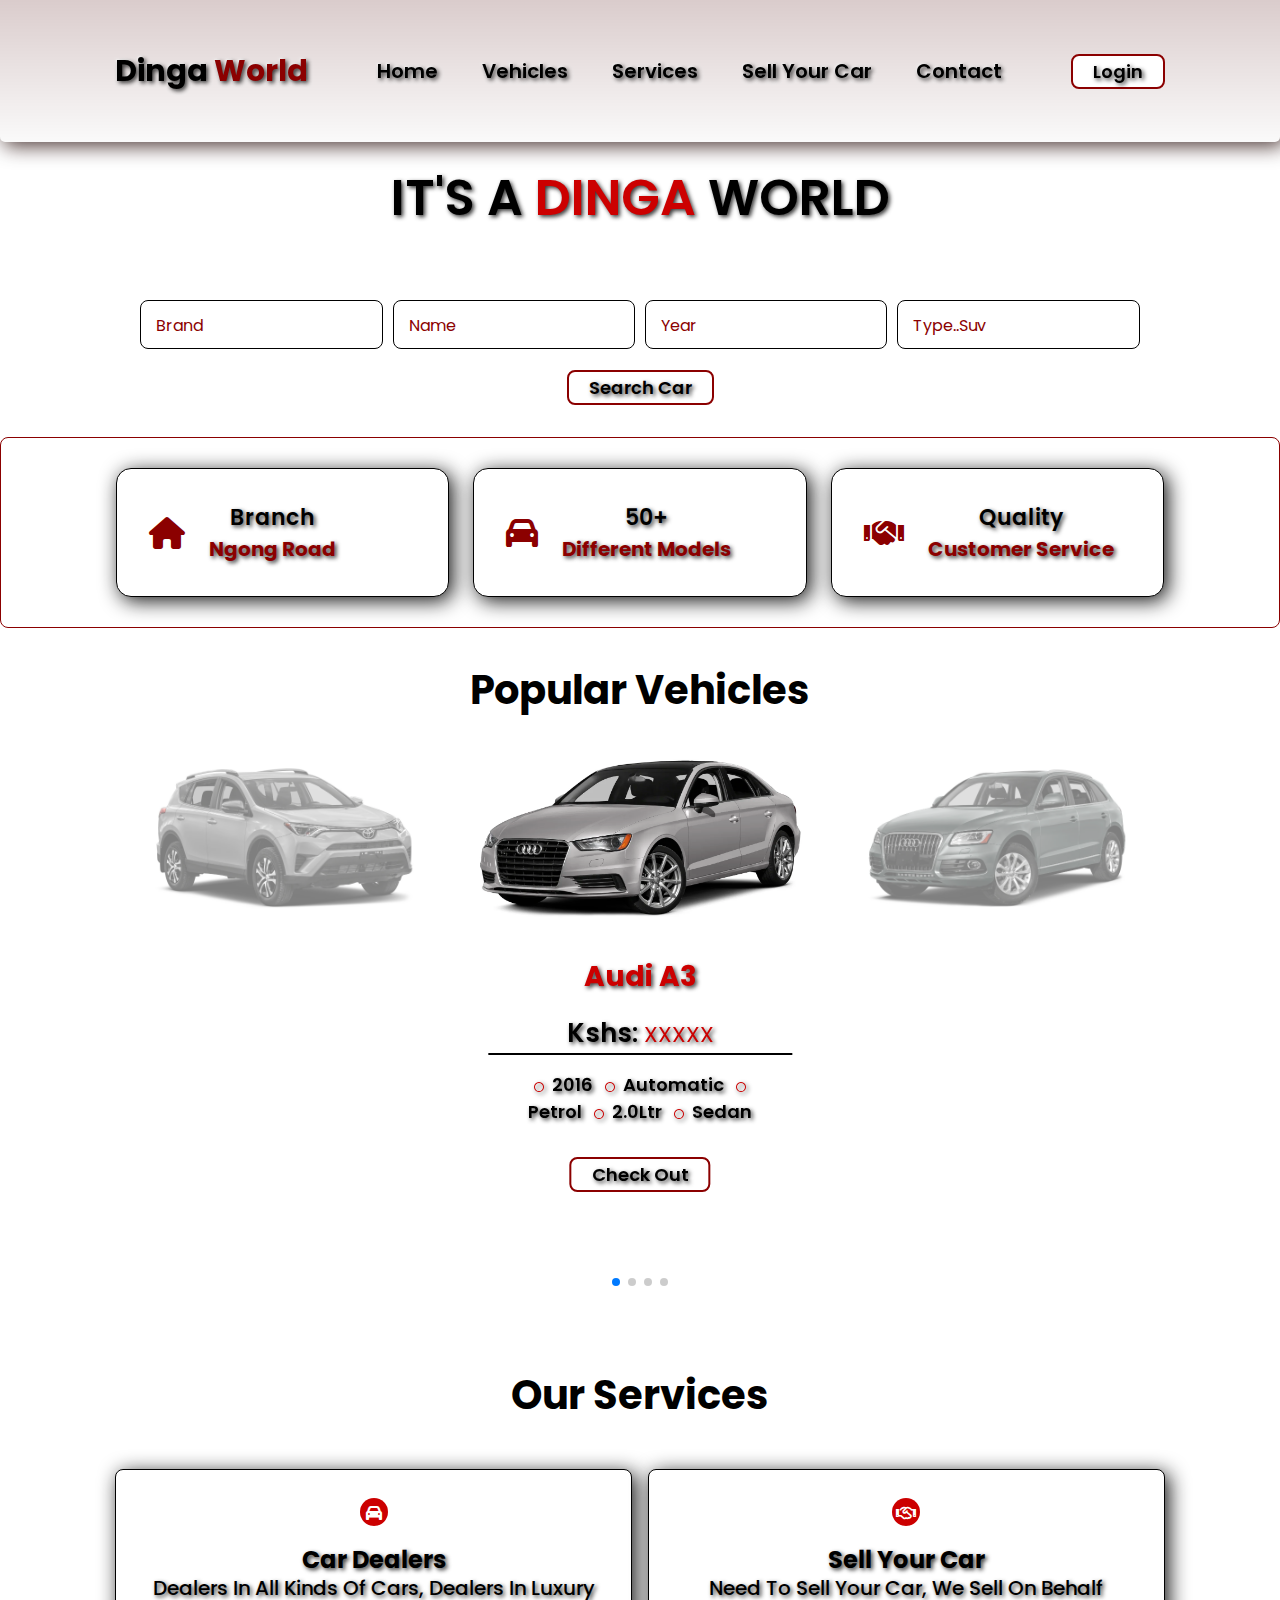
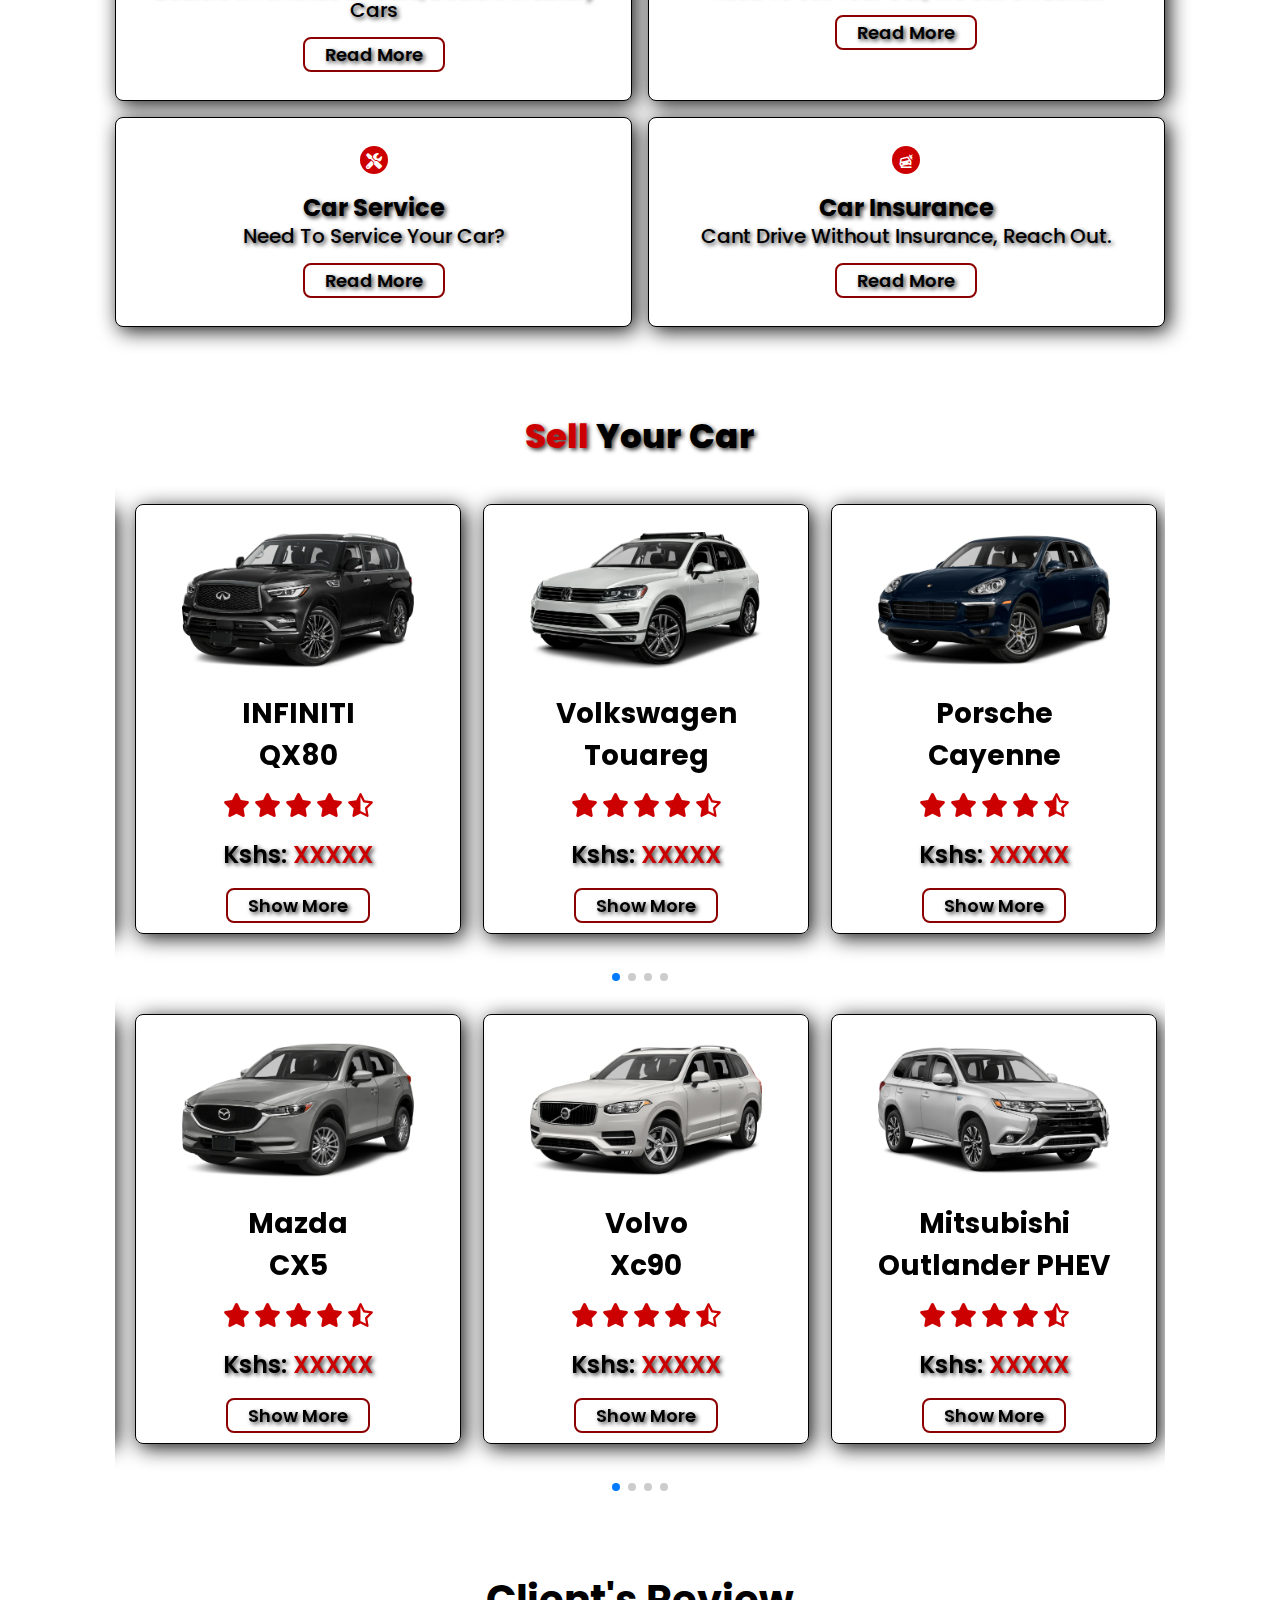
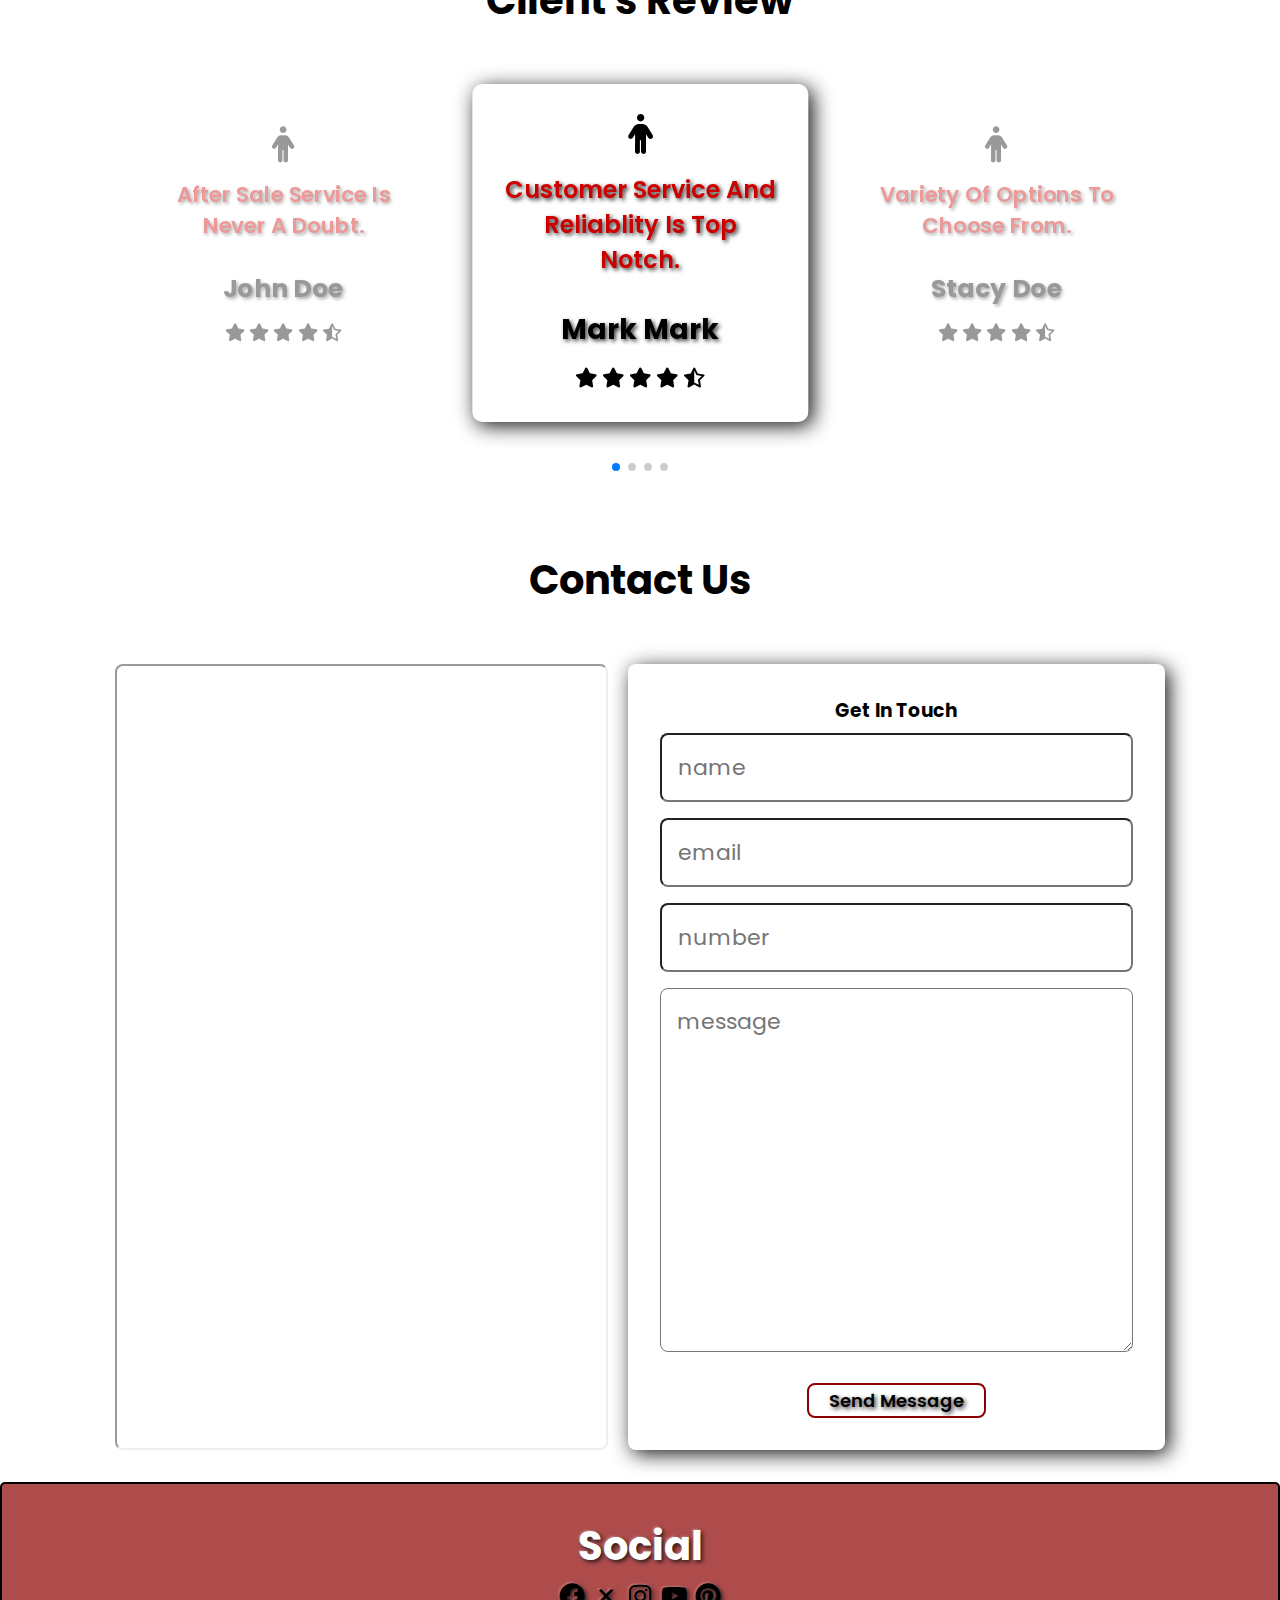
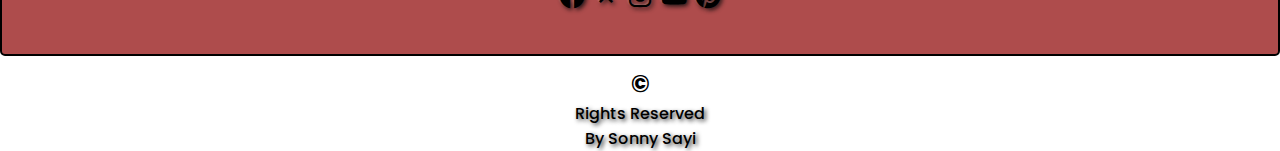
==== index.html @ 106b7c39 "changed styling abit and footer" ====
<!DOCTYPE html>
<html lang="en">
<head>
    <meta charset="UTF-8">
    <meta name="viewport" content="width=device-width, initial-scale=1.0">
    <title>Dinga World</title>
    <link rel="stylesheet" href="style.css">
    <link rel="stylesheet" href="https://cdn.jsdelivr.net/npm/swiper@11/swiper-bundle.min.css"/>
    <link rel="stylesheet" href="https://unpkg.com/boxicons@2.1.4/css/boxicons.min.css">
    <link rel="stylesheet" href="https://cdnjs.cloudflare.com/ajax/libs/font-awesome/6.0.0-beta3/css/all.min.css">

</head>
<body>
    <section class="header">
        <div id="menu-btn" class="fas fa-bars fa-3x"></div>
        <a href="#" class="logo">Dinga <span>World</span></a>
        <nav class="navbar">
            <a href="#Home">Home</a>
            <a href="#Vehicles">Vehicles</a>
            <a href="#Services">Services</a>
            <a href="#Featured">Sell your car</a>
            <a href="#Contact">Contact</a>
            
        </nav>
        <div id="login-btn">
            <button class="btn">login</button>
            <i class='far fa-user' style='color:#161515' ></i>
        </div>
    </section>
    <section class="login-form-container">
        <span class="fas fa-times fa-2x" id="close-login-form"></span>
        <form action="">
            <h3>user login</h3>
            <input type="email" placeholder="email" class="box">
            <input type="password" placeholder="password" class="box">
            <p>Forgot your password <a href="#">click here</a></p>
            <input type="submit" value="login now" class="btn">
            <p>or login with</p>
            <div class="buttons">
                <a href="#" class="btn">google</a>
                <a href="#" class="btn">facebook</a>
            </div>
            <p>don't have an account? <a href="#">create one</a></p>
        </form>
    </section>
    <!-- home -->
    <section class="home" id="Home">
        <h1 class="home-parallax" data-speed="-2">
            it's a <span>dinga</span> world
        </h1>
        <img class="home-parallax" data-speed="-2" src="Assets/banner dinga world 3.png" alt="">
        <form action="car-search">
            <input type="brand" placeholder="brand" class="input-box">
            <input type="name" placeholder="name" class="input-box">
            <input type="year" placeholder="year" class="input-box">
            <input type="type" placeholder="type..suv" class="input-box">
            <input type="submit" value="search car" class="btn">
        </form>
    </section>
    <section class="icons-container">
        <div class="icons">
            <i class="fa-solid fa-house fa-2x"></i>
            <div class="content">
                <h3>Branch</h3>
                <p>Ngong Road</p>
            </div>
        </div>
        <div class="icons">
            <i class="fa-solid fa-car fa-2x"></i>
            <div class="content">
                <h3>50+</h3>
                <p>Different Models</p>
            </div>
        </div>
        <div class="icons">
            <i class="fa-solid fa-handshake fa-2x"></i>
            <div class="content">
                <h3>Quality</h3>
                <p>Customer Service</p>
            </div>
        </div>
    </section>
    <section class="vehicles" id="Vehicles">
        <h1 class="heading">Popular <span>Vehicles</span></h1>
        <div class="swiper vehicles-slider">
            <div class="swiper-wrapper">
                <div class="swiper-slide box">
                    <img src="Assets/audi a3 2016 front.webp" alt="">
                    <div class="content">
                        <h3>Audi A3</h3>
                        <div class="price">
                            Kshs: <span>XXXXX</span>
                            <p>
                            <span class="fas fa-circle"></span>2016
                            <span class="fas fa-circle"></span>Automatic
                            <span class="fas fa-circle"></span>Petrol
                            <span class="fas fa-circle"></span>2.0Ltr
                            <span class="fas fa-circle"></span>Sedan
                            </p>
                            <a href="#" class="btn">Check out</a>
                        </div>
                    </div>
                </div>
                <div class="swiper-slide box">
                    <img src="Assets/audi q5 front 2016.webp" alt="">
                    <div class="content">
                        <h3>Audi Q5</h3>
                        <div class="price">
                            Kshs: <span>XXXXX</span>
                            <p>
                            <span class="fas fa-circle"></span>2016
                            <span class="fas fa-circle"></span>Automatic
                            <span class="fas fa-circle"></span>Petrol
                            <span class="fas fa-circle"></span>Turbo
                            <span class="fas fa-circle"></span>2.0Ltr
                            <span class="fas fa-circle"></span>Crossover
                            </p>
                            <a href="#" class="btn">Check out</a>
                        </div>
                    </div>
                </div>
                <div class="swiper-slide box">
                    <img src="Assets/SG0.png" alt="">
                    <div class="content">
                        <h3>Subaru Forester</h3>
                        <div class="price">
                            Kshs: <span>XXXXX</span>
                            <p>
                            <span class="fas fa-circle"></span>2016
                            <span class="fas fa-circle"></span>Automatic
                            <span class="fas fa-circle"></span>Petrol
                            <span class="fas fa-circle"></span>Turbo
                            <span class="fas fa-circle"></span>2.0Ltr
                            <span class="fas fa-circle"></span>Crossover
                            </p>
                            <a href="#" class="btn">Check out</a>
                        </div>
                    </div>
                </div>
                <div class="swiper-slide box">
                    <img src="Assets/toyota rav  2017.webp" alt="">
                    <div class="content">
                        <h3>Toyota Rav 4</h3>
                        <div class="price">
                            Kshs: <span>XXXXX</span>
                            <p>
                            <span class="fas fa-circle"></span>2017
                            <span class="fas fa-circle"></span>Automatic
                            <span class="fas fa-circle"></span>Petrol
                            <span class="fas fa-circle"></span>2.0Ltr
                            <span class="fas fa-circle"></span>Crossover
                            </p>
                            <a href="#" class="btn">Check out</a>
                        </div>
                    </div>
                </div>
            </div>
            <div class="swiper-pagination"></div>
        </div>
    </section>
    <!-- services -->
   <section class="services" id="Services">
    <h1 class="heading">Our <span>Services</span></h1>

    <div class="box-container">

    <div class="box">
    <i class="fas fa-car"></i>
    <h3>car dealers</h3>
    <p>Dealers in all kinds of cars, dealers in luxury cars</p>
    <a href="#" class="btn">Read more</a>
    </div>
    <div class="box">
            <i class="fa-regular fa-handshake"></i>
            <h3>Sell your car</h3>
            <p>Need to sell your car, we sell on behalf</p>
            <a href="#" class="btn">Read more</a>
        </div>
    <div class="box">
            <i class="fas fa-tools"></i>
            <h3>Car service</h3>
            <p>Need to service your car?</p>
            <a href="#" class="btn">Read more</a>
        </div>
    <div class="box">
                <i class='bx bxs-car-crash'></i>
                <h3>car insurance</h3>
                <p>Cant drive without insurance, reach out.</p>
                <a href="#" class="btn">Read more</a>
        </div>
    </div>
   </section> 

   <!-- sell your car -->
    <section class="featured" id="Featured">
        <h1 class="heading"> <span>Sell</span> your car</h1>
        <div class="swiper featured-slider">
            <div class="swiper-wrapper">
                <div class="swiper-slide box">
                    <img src="Assets/2017 Volkswagen Touareg.webp" alt="">
                    <h3>Volkswagen <br> Touareg</h3>
                    <div class="stars">
                        <i class="fa-solid fa-star"></i>
                        <i class="fa-solid fa-star"></i>
                        <i class="fa-solid fa-star"></i>
                        <i class="fa-solid fa-star"></i>
                        <i class="fa-regular fa-star-half-stroke"></i>
                    </div>
                    <div class="price"><span>Kshs:</span> XXXXX</div>
                    <a href="#" class="btn">Show More</a>
                </div>
                <div class="swiper-slide box">
                    <img src="Assets/2017 Porsche Cayenne.webp" alt="">
                    <h3>Porsche <br> Cayenne</h3>
                    <div class="stars">
                        <i class="fa-solid fa-star"></i>
                        <i class="fa-solid fa-star"></i>
                        <i class="fa-solid fa-star"></i>
                        <i class="fa-solid fa-star"></i>
                        <i class="fa-regular fa-star-half-stroke"></i>
                    </div>
                    <div class="price"><span>Kshs:</span> XXXXX</div>
                    <a href="#" class="btn">Show More</a>
                </div>
                <div class="swiper-slide box">
                    <img src="Assets/2017 Volvo S60.webp" alt="">
                    <h3>Volvo <br>S60</h3>
                    <div class="stars">
                        <i class="fa-solid fa-star"></i>
                        <i class="fa-solid fa-star"></i>
                        <i class="fa-solid fa-star"></i>
                        <i class="fa-solid fa-star"></i>
                        <i class="fa-regular fa-star-half-stroke"></i>
                    </div>
                    <div class="price"><span>Kshs:</span> XXXXX</div>
                    <a href="#" class="btn">Show More</a>
                </div>
                <div class="swiper-slide box">
                    <img src="Assets/2024 INFINITI QX80.webp" alt="">
                    <h3>INFINITI <br> QX80</h3>
                    <div class="stars">
                        <i class="fa-solid fa-star"></i>
                        <i class="fa-solid fa-star"></i>
                        <i class="fa-solid fa-star"></i>
                        <i class="fa-solid fa-star"></i>
                        <i class="fa-regular fa-star-half-stroke"></i>
                    </div>
                    <div class="price"><span>Kshs:</span> XXXXX</div>
                    <a href="#" class="btn">Show More</a>
                </div>
            </div>
            <div class="swiper-pagination"></div>
        </div>
        <div class="swiper featured-slider">
            <div class="swiper-wrapper">
                <div class="swiper-slide box">
                    <img src="Assets/2017 volvo xc90.webp" alt="">
                    <h3>volvo <br> xc90</h3>
                    <div class="stars">
                        <i class="fa-solid fa-star"></i>
                        <i class="fa-solid fa-star"></i>
                        <i class="fa-solid fa-star"></i>
                        <i class="fa-solid fa-star"></i>
                        <i class="fa-regular fa-star-half-stroke"></i>
                    </div>
                    <div class="price"><span>Kshs:</span> XXXXX</div>
                    <a href="#" class="btn">Show More</a>
                </div>
                <div class="swiper-slide box">
                    <img src="Assets/2018 Mitsubishi Outlander PHEV.webp" alt="">
                    <h3>Mitsubishi Outlander PHEV</h3>
                    <div class="stars">
                        <i class="fa-solid fa-star"></i>
                        <i class="fa-solid fa-star"></i>
                        <i class="fa-solid fa-star"></i>
                        <i class="fa-solid fa-star"></i>
                        <i class="fa-regular fa-star-half-stroke"></i>
                    </div>
                    <div class="price"><span>Kshs:</span> XXXXX</div>
                    <a href="#" class="btn">Show More</a>
                </div>
                <div class="swiper-slide box">
                    <img src="Assets/2021 Lexus LX 570.webp" alt="">
                    <h3>Lexus <br> LX 570</h3>
                    <div class="stars">
                        <i class="fa-solid fa-star"></i>
                        <i class="fa-solid fa-star"></i>
                        <i class="fa-solid fa-star"></i>
                        <i class="fa-solid fa-star"></i>
                        <i class="fa-regular fa-star-half-stroke"></i>
                    </div>
                    <div class="price"><span>Kshs:</span> XXXXX</div>
                    <a href="#" class="btn">Show More</a>
                </div>
                <div class="swiper-slide box">
                    <img src="Assets/cx5 2017.webp" alt="">
                    <h3>Mazda <br>CX5</h3>
                    <div class="stars">
                        <i class="fa-solid fa-star"></i>
                        <i class="fa-solid fa-star"></i>
                        <i class="fa-solid fa-star"></i>
                        <i class="fa-solid fa-star"></i>
                        <i class="fa-regular fa-star-half-stroke"></i>
                    </div>
                    <div class="price"><span>Kshs:</span> XXXXX</div>
                    <a href="#" class="btn">Show More</a>
                </div>
            </div>
            <div class="swiper-pagination"></div>
        </div>
    </section>
    <section class="review" id="review">
       <h1 class="heading"><span>Client's</span> Review</h1>
       <div class="swiper review-slider">
        <div class="swiper-wrapper">
            <div class="swiper-slide box">
                <i class="fa-solid fa-person"></i> 
                <div class="content">
                    <p>customer service and reliablity is top notch.</p>
                    <h3>Mark Mark</h3>
                    <div class="stars">
                        <i class="fa-solid fa-star"></i>
                        <i class="fa-solid fa-star"></i>
                        <i class="fa-solid fa-star"></i>
                        <i class="fa-solid fa-star"></i>
                        <i class="fa-regular fa-star-half-stroke"></i>
                    </div>
                </div>
            </div>
            <div class="swiper-slide box">
                <i class="fa-solid fa-person"></i> 
                <div class="content">
                    <p>Variety of options to choose from.</p>
                    <h3>Stacy Doe</h3>
                    <div class="stars">
                        <i class="fa-solid fa-star"></i>
                        <i class="fa-solid fa-star"></i>
                        <i class="fa-solid fa-star"></i>
                        <i class="fa-solid fa-star"></i>
                        <i class="fa-regular fa-star-half-stroke"></i>
                    </div>
                </div>
            </div>
            <div class="swiper-slide box">
                <i class="fa-solid fa-person"></i> 
                <div class="content">
                    <p>Honesty to the last drop.</p>
                    <h3>Martin Martin</h3>
                    <div class="stars">
                        <i class="fa-solid fa-star"></i>
                        <i class="fa-solid fa-star"></i>
                        <i class="fa-solid fa-star"></i>
                        <i class="fa-solid fa-star"></i>
                        <i class="fa-regular fa-star-half-stroke"></i>
                    </div>
                </div>
            </div>
            <div class="swiper-slide box">
                <i class="fa-solid fa-person"></i> 
                <div class="content">
                    <p>After sale service is never a doubt.</p>
                    <h3>John Doe</h3>
                    <div class="stars">
                        <i class="fa-solid fa-star"></i>
                        <i class="fa-solid fa-star"></i>
                        <i class="fa-solid fa-star"></i>
                        <i class="fa-solid fa-star"></i>
                        <i class="fa-regular fa-star-half-stroke"></i>
                    </div>
                </div>
            </div>
        </div>
        <div class="swiper-pagination"></div>
       </div>
    </section>
    <!-- contact -->
     <section class="contact" id="Contact">
        <h1 class="heading">contact <span>us</span></h1>
     <div class="row">
        <iframe class="map" src="https://www.google.com/maps/embed?pb=!1m18!1m12!1m3!1d3988.7908450371337!2d36.7827748!3d-1.3003375!2m3!1f0!2f0!3f0!3m2!1i1024!2i768!4f13.1!3m3!1m2!1s0x182f11fbf4336afd%3A0x84cc3e9e13700d79!2sDinga%20World!5e0!3m2!1sen!2ske!4v1721388869944!5m2!1sen!2ske"allowfullscreen="" loading="lazy" referrerpolicy="no-referrer-when-downgrade"></iframe> 
     <form action="">
        <h3>Get in touch</h3>
        <input type="text" placeholder="name" class="box">
        <input type="email" placeholder="email" class="box">
        <input type="number" placeholder="number" class="box">
        <textarea placeholder="message" class="box" cols="30" rows="10"></textarea>
        <input type="submit" value="send message" class="btn">
     </form>
    </div>
     </section>   
     <section class="footer">
        <div class="social">
            <h1>Social</h1>
            <div class="link">
            <a href="#"><i class='bx bxl-facebook-circle'></i></a>
            <a href="#"><i class='bx bx-x'></i></a>
            <a href="#"><i class='bx bxl-instagram'></i></a>
            <a href="#"><i class='bx bxl-youtube'></i></a>
            <a href="#"><i class='bx bxl-pinterest'></i></a>
            </div>
        </div>
        <div class="copyright">
            <h1> &#169;</h1>
            <p>rights reserved <br> by sonny Sayi
            </p>
        </div>
<script src="https://cdn.jsdelivr.net/npm/swiper@11/swiper-bundle.min.js"></script>
<script src="script.js"></script>
</body>
</html>
---- style.css ----
@import url('https://fonts.googleapis.com/css2?family=Poppins:ital,wght@0,100;0,200;0,300;0,400;0,500;0,600;0,700;0,800;0,900;1,100;1,200;1,300;1,400;1,500;1,600;1,700;1,800;1,900&display=swap');

*{
    font-family: 'Poppins', sans-serif;
    margin: 0;
    padding: 0;
    box-sizing: border-box;
    outline: none;
    text-decoration: none;
    text-transform: capitalize;
    transition: all 2s linear;
    scroll-padding-top: 1rem;
    scroll-behavior: smooth;
    list-style: none;
    text-transform: capitalize;
}
:root{
    --main-color:darkred;
    --text-color:black;
    --bg-color: white;
}
html{
    /* overflow: hidden; */
    scroll-padding-top: 34px;
    scroll-behavior: smooth;
}
html::-webkit-scrollbar{
    width: 8px;
    background: transparent;
}
html::-webkit-scrollbar-thumb{
    border-radius: 80px;
    background: var(--main-color);
}
section{
    padding: 32px 9%;
}
.header{
    position: fixed;
    top: 0; left: 0; right: 0;
    z-index: 999;
    background: var(--main-color);
    background: linear-gradient(rgba(71, 0, 0, 0.199), rgba(0, 0, 0, 0.021));
    display: flex;
    align-items: center;
    justify-content: space-between;
    padding: 3rem 9%;
    /* border-bottom: 2px solid black; */
    border-bottom-left-radius: 5px;
    border-bottom-right-radius: 5px;
    box-shadow: 4px 4px 20px rgba(31, 5, 3, 0.795);
}
.header .logo{
    font-size: 30px;
    color: black;
    font-weight: 700;
    text-shadow:2px 2px 4px rgba(12, 12, 12, 0.822),
    -1px -1px 2px rgba(255, 255, 255, 0.7);
}
.header .logo span{
    color: var(--main-color);
}
/* .header .navbar{
    display: block;
} */
.header .navbar a{
    font-size: 20px;
    font-weight: 600;
    padding: 0 20px 0;
    color:var(--text-color);
    text-shadow:2px 2px 4px rgba(12, 12, 12, 0.822),
    -1px -1px 2px rgba(255, 255, 255, 0.7); 
}
.header .navbar a:hover{
    cursor: pointer;
    color: var(--main-color);
    text-shadow:2px 2px 4px rgba(12, 12, 12, 0.822),
    -1px -1px 2px rgba(255, 255, 255, 0.7); 
}
.btn{
    display: inline-block;
    margin-top: 16px;
    border: 2px solid var(--main-color);
    /* box-shadow: 4px 4px 20px rgba(31, 5, 3, 0.795); */
    border-radius: 8px;
    background: white;
    color: black;
    font-weight: 600;
    font-size: 18px;
    text-shadow:2px 2px 4px rgba(12, 12, 12, 0.822),
    -1px -1px 2px rgba(255, 255, 255, 0.7); 
    cursor: pointer;
    padding: 2px 20px;   
}
.btn:hover{
    background:var(--main-color);
    color: white;
}
.header .btn{
    margin-top: 0;
}
.header #login-btn i{
    font-size: 20px;
    color: var(--main-color);
    cursor: pointer;
    display: none;
    transform: rotate(360deg);
    transition: 4s ease-in;
}
.header.active{
    box-shadow: 4px 4px 20px rgba(31, 5, 3, 0.795);
    padding: 24px 9%;
}
#menu-btn{
    font-size: 24px;
    color: var(--main-color);
    cursor: pointer;
    display: none;
}
/* form  */
.login-form-container{
    position: fixed;
    top: -105%; left: 0;
    z-index: 1001;
    height: 100%;
    width: 100%;
    opacity: 0;
    background: rgba(255, 255, 255, 0.7);
    display: flex;
    align-items: center;
    justify-content: center;
}
.login-form-container.active{
    top: 0;
    opacity: 1;
}
.login-form-container form{
    padding: 24px;
    margin: 24px;
    width: 460px;
    border: 1px solid black;
    border-radius: 5px;
    box-shadow: 4px 4px 20px rgba(31, 5, 3, 0.795);
    background: white;
    text-align: center;   
}
.login-form-container form .buttons{
    display: flex;
    align-items: center;
    gap: 10px;
}
.login-form-container form .btn{
    display: block;
    width: 100%;
    margin: 20px 0;
}
.login-form-container form h3{
    color: black;
    font-size: 30px;
    padding: 12px;
    text-transform: uppercase;
}
.login-form-container form .box{
    margin: 8px 0;
    width: 100%;
    text-transform: none;
    color: black;
    font-size: 16px;
    padding: 16px 18px;
    border: 1px solid rgb(204, 0, 0);
    border-radius: 8px;
}
.login-form-container form p{
    padding: 16px 18px;
    font-size: 14px;
    font-weight: 600;
    color: rgb(204, 0, 0);
}
.login-form-container form p a{
    color: black;
    text-transform: uppercase;
    border-bottom: 1px solid black;
    cursor: pointer;
}
.login-form-container #close-login-form{
    position: absolute;
    top: 24px; right: 40px;
    color: black;
    cursor: pointer;
}
/* home */
.home{
    padding-top: 160px;
    text-align: center;
    overflow-x: hidden;
}
.home h1{
    font-size: 50px;
    font-weight: 600;
    text-transform: uppercase;
    color: black;
    text-shadow:2px 2px 4px rgba(12, 12, 12, 0.822),
    -1px -1px 2px rgba(255, 255, 255, 0.7); 
}
.home h1 span{
    color: rgb(204, 0, 0);
    text-transform: uppercase;
}
.home img{
    width: 100%;
    margin: 16px 0;
}
.icons-container{
    padding-top: 30px;
    padding-bottom: 30px;
    display: grid;
    grid-template-columns: repeat(auto-fit,minmax(320px, 1fr));
    gap: 24px;
    text-align: center;
    background: var(--bg-color);
    border: 1px solid var(--main-color);
   border-radius: 8px;
}
.icons-container .icons{
    display: flex;
    align-items: center;
    gap: 24px;
    padding: 32px;
    color: black;
    border: 5px;
    border-radius: 15px;
    box-shadow: 4px 4px 20px rgba(8, 7, 7, 0.938);
    background:var(--bg-color);
    border: 1px solid var(--text-color);
}
.icons-container .icons i{
    text-align: center;
    line-height: 24px;
    color: var(--main-color)
}
.icons-container .icons .content h3{
    color: var(--text-color);
    font-size: 22px;
    font-weight: 600;
    text-shadow:2px 2px 4px rgba(12, 12, 12, 0.822),
    -1px -1px 2px rgba(255, 255, 255, 0.7); 
}
.icons-container .icons .content p{
    color: var(--main-color);
    font-size: 20px;
    font-weight: 700;
    text-shadow:2px 2px 4px rgba(12, 12, 12, 0.822),
    -1px -1px 2px rgba(255, 255, 255, 0.7); 
}
/* search car */
.home form {
    display: flex;
    justify-content: center;
    flex-wrap: wrap;
    margin-top: 20px;
}

.home form .input-box {
    padding: 10px 15px;
    margin: 5px;
    border: 1px solid var(--text-color);
    border-radius: 8px;
    background: var(--bg-color);
    color: var(--main-color);
    font-size: 18px;
    width: calc(25% - 20px);
}

.home form .input-box::placeholder {
    color:var(--main-color);
    font-size: 16px;
}
/* Vehicles */
.heading{
    text-align: center;
    padding-bottom: 24px;
    font-size: 40px;
    color: black;
}
.heading span{
    position: relative;
    z-index: 0; 
}
.vehicles .vehicles-slider{
    padding-bottom: 50px;
}
.vehicles .vehicles-slider .box{
    text-align: center;
    width: 400px;
}
.vehicles .vehicles-slider .box img{
    width: 100%;
    opacity: .5;
    transform: scale(.8);
}
.vehicles .vehicles-slider .box .content{
   transform: scale(0);
   padding: 16px;
}
.vehicles .vehicles-slider .swiper-slide-active img{
    opacity: 1;
    transform: scale(1);
    transition: 5s ease;
}
.vehicles .vehicles-slider .swiper-slide-active .content{
    transform: scale(1);
}
.vehicles .vehicles-slider .box .content h3{
    font-size: 28px;
    color: rgb(204, 0, 0);
    text-shadow:2px 2px 4px rgba(12, 12, 12, 0.822),
    -1px -1px 2px rgba(255, 255, 255, 0.7); 
}
.vehicles .vehicles-slider .box .content .price{
    font-size: 26px;
    color:black;
    padding: 16px 0;
    font-weight: 600;
    text-shadow:2px 2px 4px rgba(12, 12, 12, 0.822),
    -1px -1px 2px rgba(255, 255, 255, 0.7); 
}
.vehicles .vehicles-slider .box .content span{
    font-size: 22px;
    color: rgb(204, 0, 0);
    font-weight: 400;
    text-shadow:2px 2px 4px rgba(12, 12, 12, 0.822),
    -1px -1px 2px rgba(255, 255, 255, 0.7); 
}
.vehicles .vehicles-slider .box .content p{
    font-size: 18px;
    color: black;
    font-weight: 600;
    padding: 16px;
    border-top: 2px solid black;
    text-shadow:2px 2px 4px rgba(12, 12, 12, 0.822),
    -1px -1px 2px rgba(255, 255, 255, 0.7); 
}
.vehicles .vehicles-slider .box .content p span{
    /*  color: black; */
    padding: 0 8px;
    font-size: 10px;
    text-shadow:2px 2px 4px rgba(12, 12, 12, 0.822),
    -1px -1px 2px rgba(255, 255, 255, 0.7); 
}
/* Services */
.services .box-container{
    padding-top: 20px;
    padding-bottom: 20px;
    display: grid;
    grid-template-columns: repeat(auto-fit,minmax(360px, 1fr));
    gap: 16px;
    text-align: center;
}
.services .box-container .box{
    text-align: center;
    padding: 28px;
    color: black;
    background:white;
    border-radius: 8px;
    box-shadow: 4px 4px 20px rgba(8, 7, 7, 0.938);
    border: 1px solid black;
}
.services .box-container .box i{
    height: 28px;
    width: 28px;
    line-height: 30px;
    color: white;
    background: rgb(204, 0, 0);
    border-radius: 50%;
    margin-bottom: 16px;
}
.services .box-container .box h3{
    color: black;
    font-size: 24px;
    text-shadow:2px 2px 4px rgba(12, 12, 12, 0.822),
    -1px -1px 2px rgba(255, 255, 255, 0.7); 
}

.services .box-container .box p{
    color: black;
    font-size: 20px;
    line-height: 22px;
    font-weight: 500;
    text-shadow:2px 2px 4px rgba(12, 12, 12, 0.822),
    -1px -1px 2px rgba(255, 255, 255, 0.7); 
}
.services .box-container .box:hover p{
    color: rgb(204, 0, 0);
}
/* sell your car */
.featured .heading{
    font-size: 34px;
    font-weight: 800;
    text-shadow:2px 2px 4px rgba(12, 12, 12, 0.822),
    -1px -1px 2px rgba(255, 255, 255, 0.7);
}
.featured .heading span{
    color: rgb(204, 0, 0);
}
.featured .featured-slider{
    padding: 16px;
    padding-bottom: 60px;
}
.featured .featured-slider .box{
    text-align: center;
    width: 300px;
    padding: 10px;
    margin: 2px;
    box-shadow: 4px 4px 20px rgba(8, 7, 7, 0.938);
    border: 1px solid black;
    border-radius: 8px;
}
.featured .featured-slider .box img{
    height: 100%;
    width: 100%;
    transform: scale(.8);
}
.featured .featured-slider .box:hover img{
    transform: scale(.9);
}
.featured .featured-slider .box h3{
    font-size: 28px;
    color: black;
}
.featured .featured-slider .box .stars{
    padding: 16px 0;
}
.featured .featured-slider .box .stars i{
    font-size: 24px;
    color: rgb(204, 0, 0);
}
.featured .featured-slider .box .price{
    font-size: 24px;
    font-weight: 600;
    text-shadow:2px 2px 4px rgba(12, 12, 12, 0.822),
    -1px -1px 2px rgba(255, 255, 255, 0.7);
    color: rgb(204, 0, 0);
}
.featured .featured-slider .box .price span{
    font-weight: 600;
    text-shadow:2px 2px 4px rgba(12, 12, 12, 0.822),
    -1px -1px 2px rgba(255, 255, 255, 0.7);
    color: black;
}
/* review */
.review .review-slider{
    padding-bottom: 34px;
}
.review .review-slider .box{
    padding: 30px;
    margin: 30px 0;
    text-align: center;
    opacity: .4;
    transform: scale(.9);
}
.review .review-slider .swiper-slide-active{
    opacity: 1;
    transform: scale(1);
    box-shadow: 4px 4px 20px rgba(8, 7, 7, 0.938);
    border-radius: 10px;
}
.review .review-slider .box i{
    font-size: 40px;
}
.review .review-slider .box .content p{
    font-size: 24px;
    font-weight: 600;
    color: rgb(204, 0, 0);
    padding: 16px 0;
    text-shadow:2px 2px 4px rgba(12, 12, 12, 0.822),
    -1px -1px 2px rgba(255, 255, 255, 0.7);
}
.review .review-slider .box .content h3{
    font-size: 28px;
    color: black;
    padding: 16px 0;
    text-shadow:2px 2px 4px rgba(12, 12, 12, 0.822),
    -1px -1px 2px rgba(255, 255, 255, 0.7);
}
.review .review-slider .box .content .stars i{
    font-size: 20px;
}
/* contact */
.contact .heading{
    margin-bottom: 30px;
}
.contact .row{
    display: flex;
    flex-wrap: wrap;
    gap: 20px;
}
.contact .row .map{
    flex: 1 1 20px;
    width: 100%;
    border-radius: 8px;
}
.contact .row form{
    flex: 1 1 20px;
    padding: 32px;
    text-align: center;
    border-radius: 8px;
    box-shadow: 4px 4px 20px rgba(8, 7, 7, 0.938);
}
.contact .row form .box{
    margin: 8px 0;
    width: 100%;
    padding: 16px;
    border-radius: 8px;
    font-size: 22px;
    color: var(--main-color);
    text-transform: none;
}
/* footer */
.footer{
    display: flex;
    justify-content: center;
    border: 2px solid;
    border-radius: 5px;
    background: rgba(139, 0, 0, 0.7);
}
.social h1{
    font-size: 40px;
    color: var(--bg-color);
    text-align: center;
    text-shadow: 2px 2px 4px rgba(12, 12, 12, 0.822),
    -1px -1px 2px rgba(255, 255, 255, 0.322);
}
.link a{
    font-size: 30px;
    justify-content: center;
    color: var(--text-color);
    text-shadow: 2px 2px 4px rgba(12, 12, 12, 0.822),
    -1px -1px 2px rgba(255, 255, 255, 0.322);
}
.link a:hover{
    cursor: pointer;
    transition: .5s ease-in-out;
    color: var(--main-color);
}
.copyright{
    position: absolute;
    margin-top: 150px;
    text-align: center;
}
.copyright h1{
    font-size: 24px;
}
.copyright p{
    font-size: 16px;
    text-transform: capitalize;
    font-weight: 500;
    text-shadow: 2px 2px 4px rgba(12, 12, 12, 0.822),
    -1px -1px 2px rgba(255, 255, 255, 0.322);
}










@media(max-width:768px) {
    .html{
   font-size: 55%;
    }
    section{
        padding: 32px;
    }
    .home form .input-box {
        width: calc(70% - 20px);
    }
    .heading{
        text-align: center;
        padding-bottom: 24px;
        font-size: 24px;
        color: black;
        border-bottom: 1px solid rgb(204, 0, 0);
    }
    
    .header{
        display: flex;
        border-bottom: 2px solid rgb(102, 0, 0);
        border-bottom-left-radius: 5px;
        border-bottom-right-radius: 5px;
        box-shadow: 4px 4px 20px rgba(31, 5, 3, 0.329);
    }
    .header #login-btn i{
        display: block;
        }
    .header #login-btn .btn{
        display: none;
    }
    .header .navbar {
        display: none;
        position: absolute;
        top: 99%;
        left: 0;
        right: 0;
        background: whitesmoke;
    }
    
    .header .navbar.active {
        display: block;
    }
    .header .navbar a{
        display: block;
        margin: 24px;
        font-size: 24px;
        font-weight: 600;
    }
    #menu-btn{
        display: block;
    }
    #menu-btn.fa-times{
        transform: rotate(180deg);
    }
    .home img{
        /* width: 350px; */
        margin: 16px;
        padding-right: 30px;
    }
    .home h1{
        font-size: 30px;
        font-weight: 600;
    }
    .services .box-container{
        display: grid;
        grid-template-columns: repeat(auto-fit,minmax(320px, 1fr));
        gap: 16px;
        text-align: center;
    }
}

@media(max-width:420px) {
    .html{
   font-size: 40%;
    }
    .heading{
    font-size: 24px;
    }
}
@media(max-width:1200px){
    .searchbox{
        margin: 50px;
    }
}
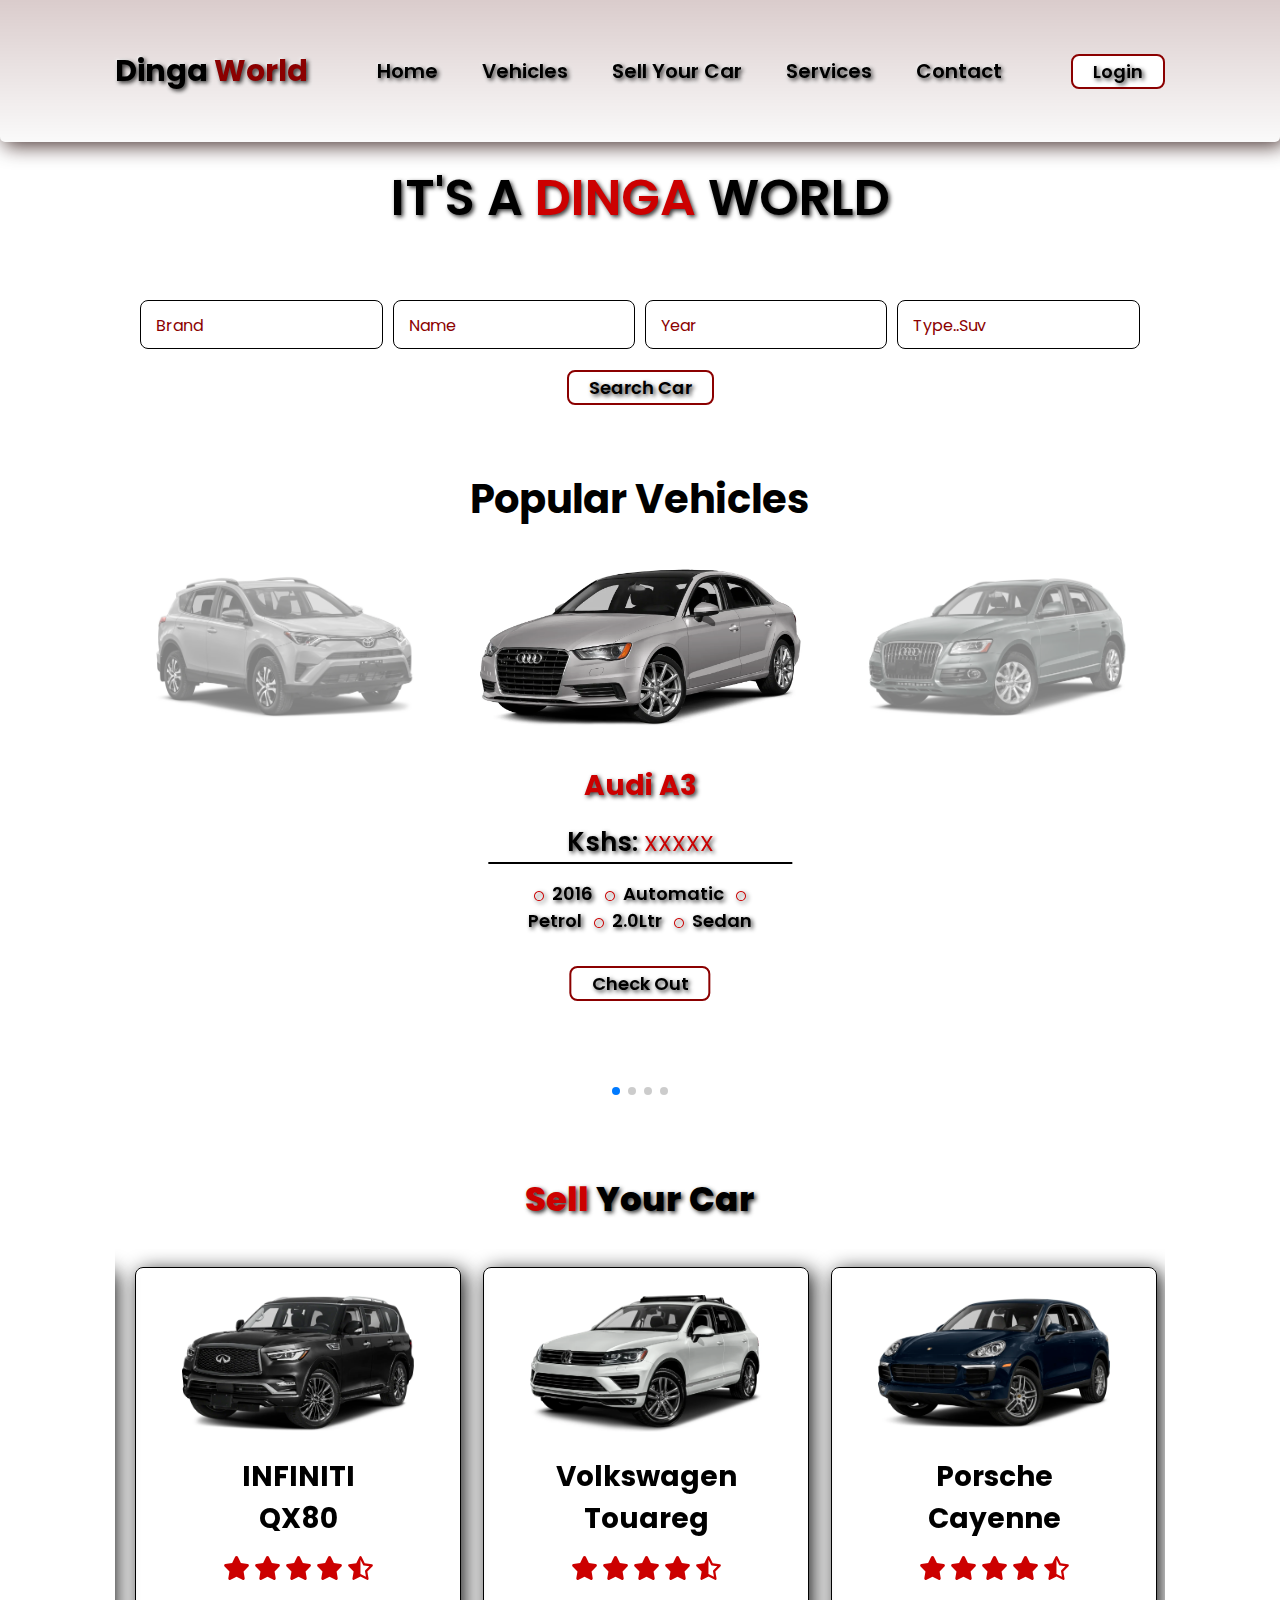
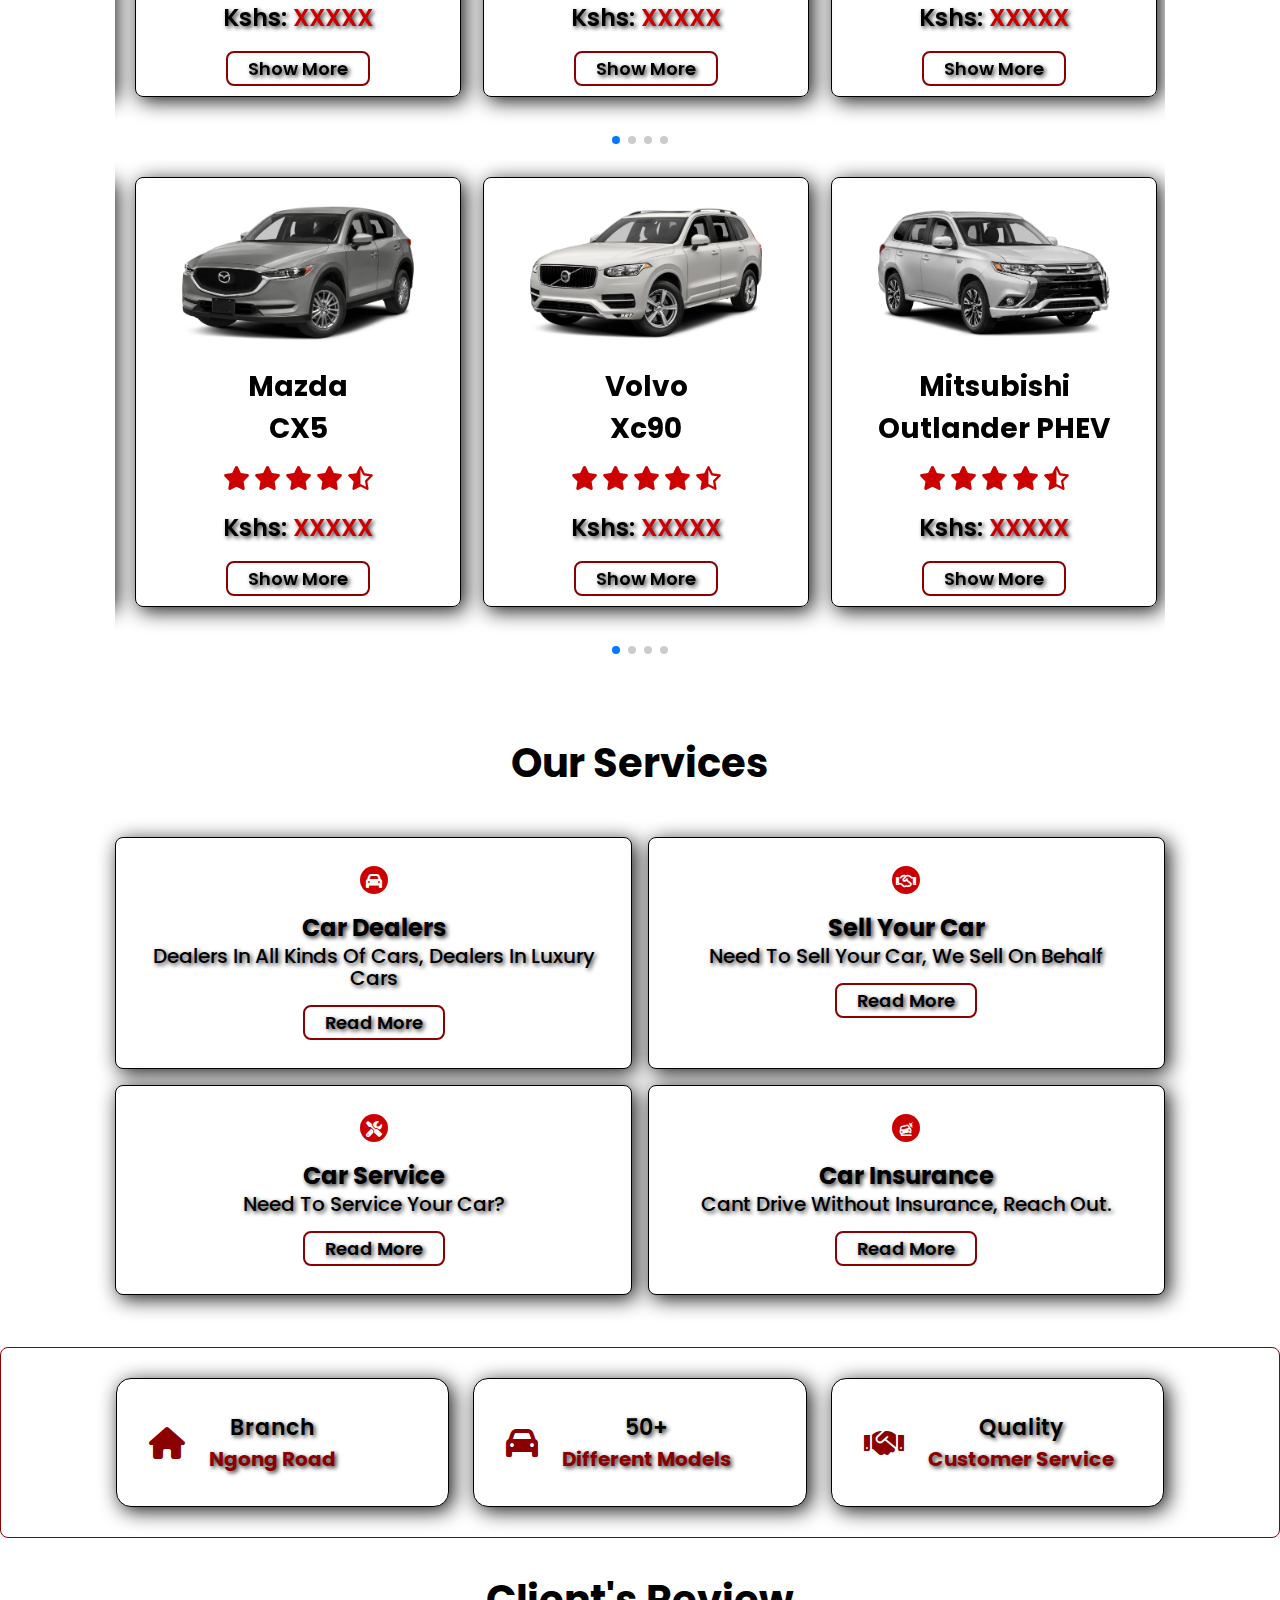
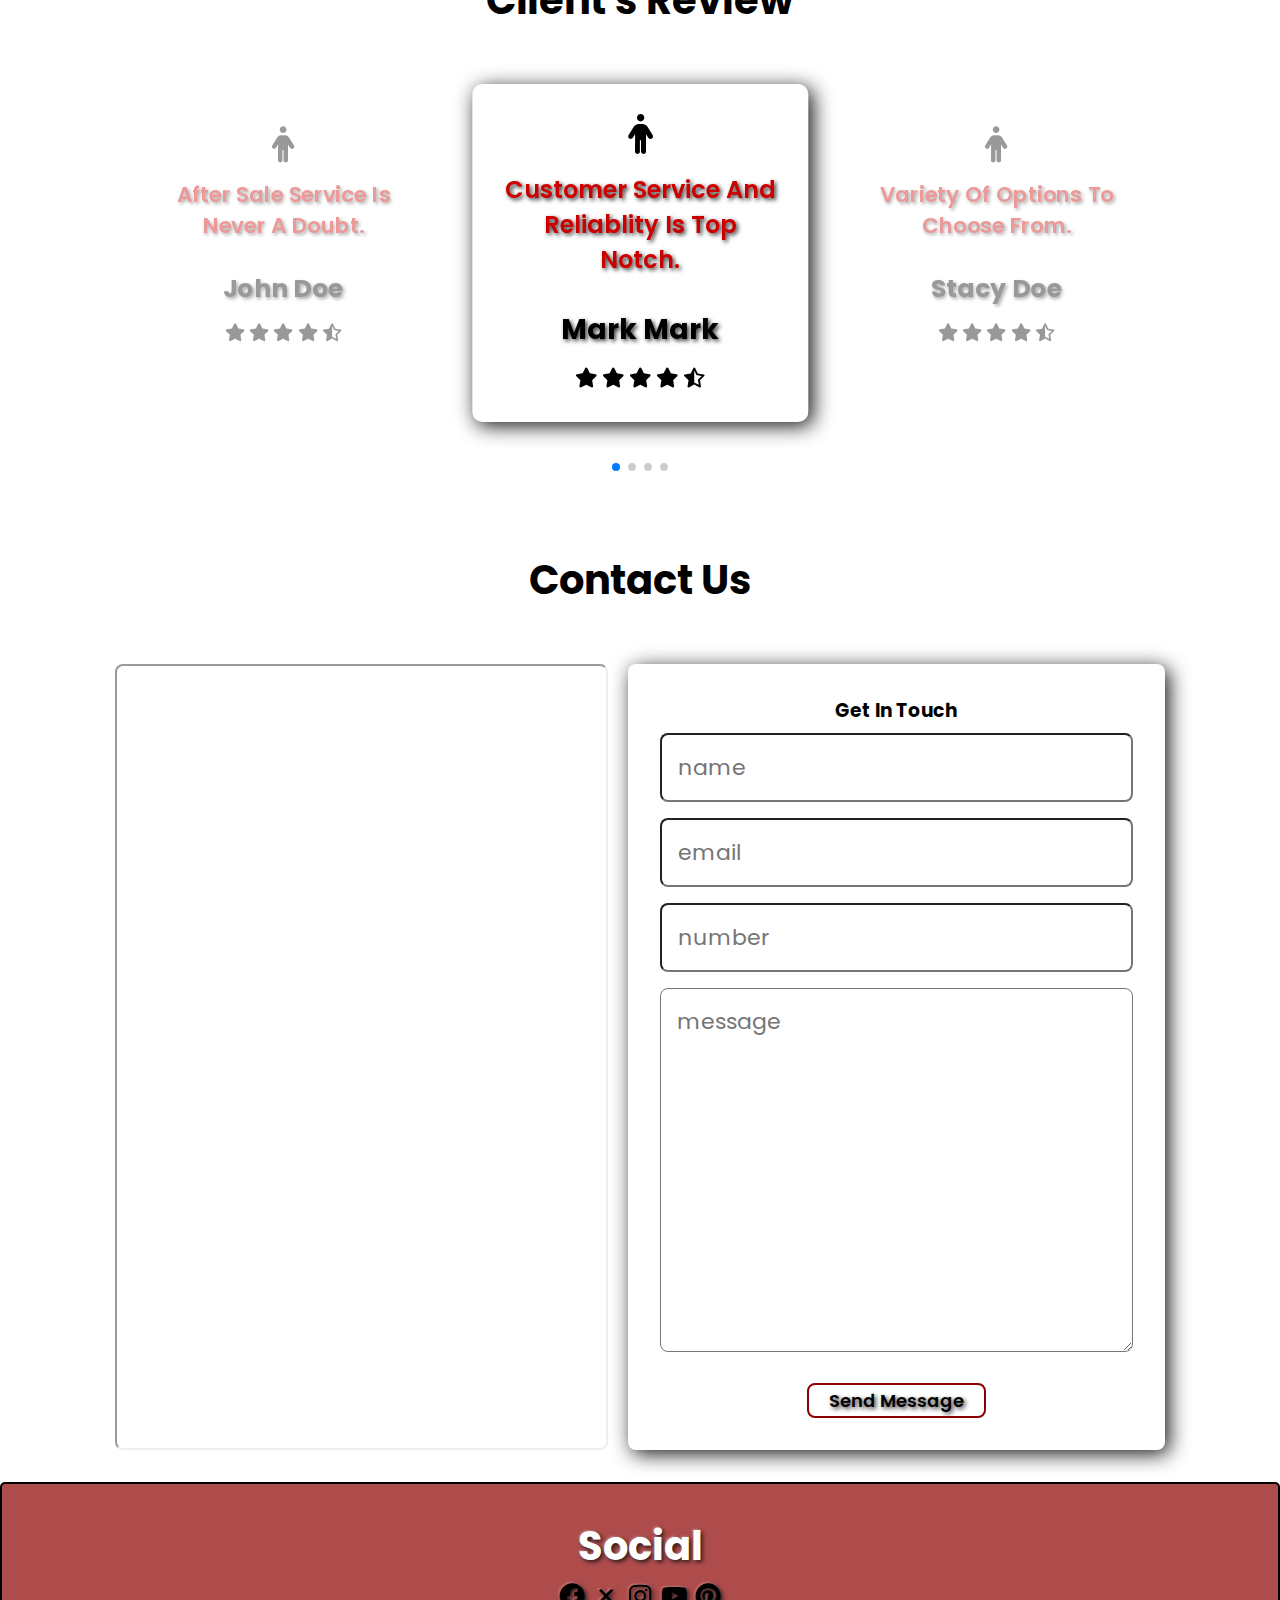
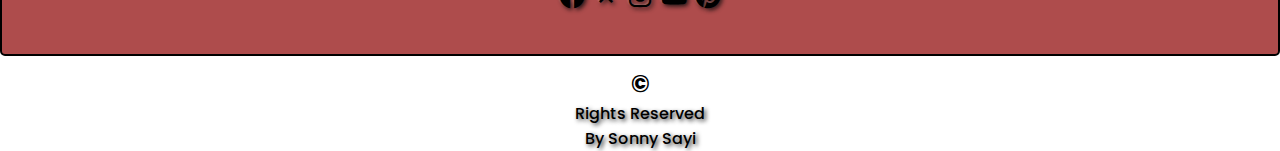
==== commit 38a7b347: "changes in arrangements" ====
--- a/index.html
+++ b/index.html
@@ -17,10 +17,9 @@
         <nav class="navbar">
             <a href="#Home">Home</a>
             <a href="#Vehicles">Vehicles</a>
+            <a href="#Featured">Sell your car</a>
             <a href="#Services">Services</a>
-            <a href="#Featured">Sell your car</a>
-            <a href="#Contact">Contact</a>
-            
+            <a href="#Contact">Contact</a> 
         </nav>
         <div id="login-btn">
             <button class="btn">login</button>
@@ -56,29 +55,6 @@
             <input type="type" placeholder="type..suv" class="input-box">
             <input type="submit" value="search car" class="btn">
         </form>
-    </section>
-    <section class="icons-container">
-        <div class="icons">
-            <i class="fa-solid fa-house fa-2x"></i>
-            <div class="content">
-                <h3>Branch</h3>
-                <p>Ngong Road</p>
-            </div>
-        </div>
-        <div class="icons">
-            <i class="fa-solid fa-car fa-2x"></i>
-            <div class="content">
-                <h3>50+</h3>
-                <p>Different Models</p>
-            </div>
-        </div>
-        <div class="icons">
-            <i class="fa-solid fa-handshake fa-2x"></i>
-            <div class="content">
-                <h3>Quality</h3>
-                <p>Customer Service</p>
-            </div>
-        </div>
     </section>
     <section class="vehicles" id="Vehicles">
         <h1 class="heading">Popular <span>Vehicles</span></h1>
@@ -158,7 +134,125 @@
             <div class="swiper-pagination"></div>
         </div>
     </section>
-    <!-- services -->
+   <!-- sell your car -->
+    <section class="featured" id="Featured">
+        <h1 class="heading"> <span>Sell</span> your car</h1>
+        <div class="swiper featured-slider">
+            <div class="swiper-wrapper">
+                <div class="swiper-slide box">
+                    <img src="Assets/2017 Volkswagen Touareg.webp" alt="">
+                    <h3>Volkswagen <br> Touareg</h3>
+                    <div class="stars">
+                        <i class="fa-solid fa-star"></i>
+                        <i class="fa-solid fa-star"></i>
+                        <i class="fa-solid fa-star"></i>
+                        <i class="fa-solid fa-star"></i>
+                        <i class="fa-regular fa-star-half-stroke"></i>
+                    </div>
+                    <div class="price"><span>Kshs:</span> XXXXX</div>
+                    <a href="#" class="btn">Show More</a>
+                </div>
+                <div class="swiper-slide box">
+                    <img src="Assets/2017 Porsche Cayenne.webp" alt="">
+                    <h3>Porsche <br> Cayenne</h3>
+                    <div class="stars">
+                        <i class="fa-solid fa-star"></i>
+                        <i class="fa-solid fa-star"></i>
+                        <i class="fa-solid fa-star"></i>
+                        <i class="fa-solid fa-star"></i>
+                        <i class="fa-regular fa-star-half-stroke"></i>
+                    </div>
+                    <div class="price"><span>Kshs:</span> XXXXX</div>
+                    <a href="#" class="btn">Show More</a>
+                </div>
+                <div class="swiper-slide box">
+                    <img src="Assets/2017 Volvo S60.webp" alt="">
+                    <h3>Volvo <br>S60</h3>
+                    <div class="stars">
+                        <i class="fa-solid fa-star"></i>
+                        <i class="fa-solid fa-star"></i>
+                        <i class="fa-solid fa-star"></i>
+                        <i class="fa-solid fa-star"></i>
+                        <i class="fa-regular fa-star-half-stroke"></i>
+                    </div>
+                    <div class="price"><span>Kshs:</span> XXXXX</div>
+                    <a href="#" class="btn">Show More</a>
+                </div>
+                <div class="swiper-slide box">
+                    <img src="Assets/2024 INFINITI QX80.webp" alt="">
+                    <h3>INFINITI <br> QX80</h3>
+                    <div class="stars">
+                        <i class="fa-solid fa-star"></i>
+                        <i class="fa-solid fa-star"></i>
+                        <i class="fa-solid fa-star"></i>
+                        <i class="fa-solid fa-star"></i>
+                        <i class="fa-regular fa-star-half-stroke"></i>
+                    </div>
+                    <div class="price"><span>Kshs:</span> XXXXX</div>
+                    <a href="#" class="btn">Show More</a>
+                </div>
+            </div>
+            <div class="swiper-pagination"></div>
+        </div>
+        <div class="swiper featured-slider">
+            <div class="swiper-wrapper">
+                <div class="swiper-slide box">
+                    <img src="Assets/2017 volvo xc90.webp" alt="">
+                    <h3>volvo <br> xc90</h3>
+                    <div class="stars">
+                        <i class="fa-solid fa-star"></i>
+                        <i class="fa-solid fa-star"></i>
+                        <i class="fa-solid fa-star"></i>
+                        <i class="fa-solid fa-star"></i>
+                        <i class="fa-regular fa-star-half-stroke"></i>
+                    </div>
+                    <div class="price"><span>Kshs:</span> XXXXX</div>
+                    <a href="#" class="btn">Show More</a>
+                </div>
+                <div class="swiper-slide box">
+                    <img src="Assets/2018 Mitsubishi Outlander PHEV.webp" alt="">
+                    <h3>Mitsubishi Outlander PHEV</h3>
+                    <div class="stars">
+                        <i class="fa-solid fa-star"></i>
+                        <i class="fa-solid fa-star"></i>
+                        <i class="fa-solid fa-star"></i>
+                        <i class="fa-solid fa-star"></i>
+                        <i class="fa-regular fa-star-half-stroke"></i>
+                    </div>
+                    <div class="price"><span>Kshs:</span> XXXXX</div>
+                    <a href="#" class="btn">Show More</a>
+                </div>
+                <div class="swiper-slide box">
+                    <img src="Assets/2021 Lexus LX 570.webp" alt="">
+                    <h3>Lexus <br> LX 570</h3>
+                    <div class="stars">
+                        <i class="fa-solid fa-star"></i>
+                        <i class="fa-solid fa-star"></i>
+                        <i class="fa-solid fa-star"></i>
+                        <i class="fa-solid fa-star"></i>
+                        <i class="fa-regular fa-star-half-stroke"></i>
+                    </div>
+                    <div class="price"><span>Kshs:</span> XXXXX</div>
+                    <a href="#" class="btn">Show More</a>
+                </div>
+                <div class="swiper-slide box">
+                    <img src="Assets/cx5 2017.webp" alt="">
+                    <h3>Mazda <br>CX5</h3>
+                    <div class="stars">
+                        <i class="fa-solid fa-star"></i>
+                        <i class="fa-solid fa-star"></i>
+                        <i class="fa-solid fa-star"></i>
+                        <i class="fa-solid fa-star"></i>
+                        <i class="fa-regular fa-star-half-stroke"></i>
+                    </div>
+                    <div class="price"><span>Kshs:</span> XXXXX</div>
+                    <a href="#" class="btn">Show More</a>
+                </div>
+            </div>
+            <div class="swiper-pagination"></div>
+        </div>
+    </section>
+     <!-- services -->
    <section class="services" id="Services">
     <h1 class="heading">Our <span>Services</span></h1>
 
@@ -190,123 +284,28 @@
         </div>
     </div>
    </section> 
-
-   <!-- sell your car -->
-    <section class="featured" id="Featured">
-        <h1 class="heading"> <span>Sell</span> your car</h1>
-        <div class="swiper featured-slider">
-            <div class="swiper-wrapper">
-                <div class="swiper-slide box">
-                    <img src="Assets/2017 Volkswagen Touareg.webp" alt="">
-                    <h3>Volkswagen <br> Touareg</h3>
-                    <div class="stars">
-                        <i class="fa-solid fa-star"></i>
-                        <i class="fa-solid fa-star"></i>
-                        <i class="fa-solid fa-star"></i>
-                        <i class="fa-solid fa-star"></i>
-                        <i class="fa-regular fa-star-half-stroke"></i>
-                    </div>
-                    <div class="price"><span>Kshs:</span> XXXXX</div>
-                    <a href="#" class="btn">Show More</a>
-                </div>
-                <div class="swiper-slide box">
-                    <img src="Assets/2017 Porsche Cayenne.webp" alt="">
-                    <h3>Porsche <br> Cayenne</h3>
-                    <div class="stars">
-                        <i class="fa-solid fa-star"></i>
-                        <i class="fa-solid fa-star"></i>
-                        <i class="fa-solid fa-star"></i>
-                        <i class="fa-solid fa-star"></i>
-                        <i class="fa-regular fa-star-half-stroke"></i>
-                    </div>
-                    <div class="price"><span>Kshs:</span> XXXXX</div>
-                    <a href="#" class="btn">Show More</a>
-                </div>
-                <div class="swiper-slide box">
-                    <img src="Assets/2017 Volvo S60.webp" alt="">
-                    <h3>Volvo <br>S60</h3>
-                    <div class="stars">
-                        <i class="fa-solid fa-star"></i>
-                        <i class="fa-solid fa-star"></i>
-                        <i class="fa-solid fa-star"></i>
-                        <i class="fa-solid fa-star"></i>
-                        <i class="fa-regular fa-star-half-stroke"></i>
-                    </div>
-                    <div class="price"><span>Kshs:</span> XXXXX</div>
-                    <a href="#" class="btn">Show More</a>
-                </div>
-                <div class="swiper-slide box">
-                    <img src="Assets/2024 INFINITI QX80.webp" alt="">
-                    <h3>INFINITI <br> QX80</h3>
-                    <div class="stars">
-                        <i class="fa-solid fa-star"></i>
-                        <i class="fa-solid fa-star"></i>
-                        <i class="fa-solid fa-star"></i>
-                        <i class="fa-solid fa-star"></i>
-                        <i class="fa-regular fa-star-half-stroke"></i>
-                    </div>
-                    <div class="price"><span>Kshs:</span> XXXXX</div>
-                    <a href="#" class="btn">Show More</a>
-                </div>
-            </div>
-            <div class="swiper-pagination"></div>
-        </div>
-        <div class="swiper featured-slider">
-            <div class="swiper-wrapper">
-                <div class="swiper-slide box">
-                    <img src="Assets/2017 volvo xc90.webp" alt="">
-                    <h3>volvo <br> xc90</h3>
-                    <div class="stars">
-                        <i class="fa-solid fa-star"></i>
-                        <i class="fa-solid fa-star"></i>
-                        <i class="fa-solid fa-star"></i>
-                        <i class="fa-solid fa-star"></i>
-                        <i class="fa-regular fa-star-half-stroke"></i>
-                    </div>
-                    <div class="price"><span>Kshs:</span> XXXXX</div>
-                    <a href="#" class="btn">Show More</a>
-                </div>
-                <div class="swiper-slide box">
-                    <img src="Assets/2018 Mitsubishi Outlander PHEV.webp" alt="">
-                    <h3>Mitsubishi Outlander PHEV</h3>
-                    <div class="stars">
-                        <i class="fa-solid fa-star"></i>
-                        <i class="fa-solid fa-star"></i>
-                        <i class="fa-solid fa-star"></i>
-                        <i class="fa-solid fa-star"></i>
-                        <i class="fa-regular fa-star-half-stroke"></i>
-                    </div>
-                    <div class="price"><span>Kshs:</span> XXXXX</div>
-                    <a href="#" class="btn">Show More</a>
-                </div>
-                <div class="swiper-slide box">
-                    <img src="Assets/2021 Lexus LX 570.webp" alt="">
-                    <h3>Lexus <br> LX 570</h3>
-                    <div class="stars">
-                        <i class="fa-solid fa-star"></i>
-                        <i class="fa-solid fa-star"></i>
-                        <i class="fa-solid fa-star"></i>
-                        <i class="fa-solid fa-star"></i>
-                        <i class="fa-regular fa-star-half-stroke"></i>
-                    </div>
-                    <div class="price"><span>Kshs:</span> XXXXX</div>
-                    <a href="#" class="btn">Show More</a>
-                </div>
-                <div class="swiper-slide box">
-                    <img src="Assets/cx5 2017.webp" alt="">
-                    <h3>Mazda <br>CX5</h3>
-                    <div class="stars">
-                        <i class="fa-solid fa-star"></i>
-                        <i class="fa-solid fa-star"></i>
-                        <i class="fa-solid fa-star"></i>
-                        <i class="fa-solid fa-star"></i>
-                        <i class="fa-regular fa-star-half-stroke"></i>
-                    </div>
-                    <div class="price"><span>Kshs:</span> XXXXX</div>
-                    <a href="#" class="btn">Show More</a>
-                </div>
-            </div>
-            <div class="swiper-pagination"></div>
+   <!-- info -->
+    <section class="icons-container">
+        <div class="icons">
+            <i class="fa-solid fa-house fa-2x"></i>
+            <div class="content">
+                <h3>Branch</h3>
+                <p>Ngong Road</p>
+            </div>
+        </div>
+        <div class="icons">
+            <i class="fa-solid fa-car fa-2x"></i>
+            <div class="content">
+                <h3>50+</h3>
+                <p>Different Models</p>
+            </div>
+        </div>
+        <div class="icons">
+            <i class="fa-solid fa-handshake fa-2x"></i>
+            <div class="content">
+                <h3>Quality</h3>
+                <p>Customer Service</p>
+            </div>
         </div>
     </section>
     <section class="review" id="review">
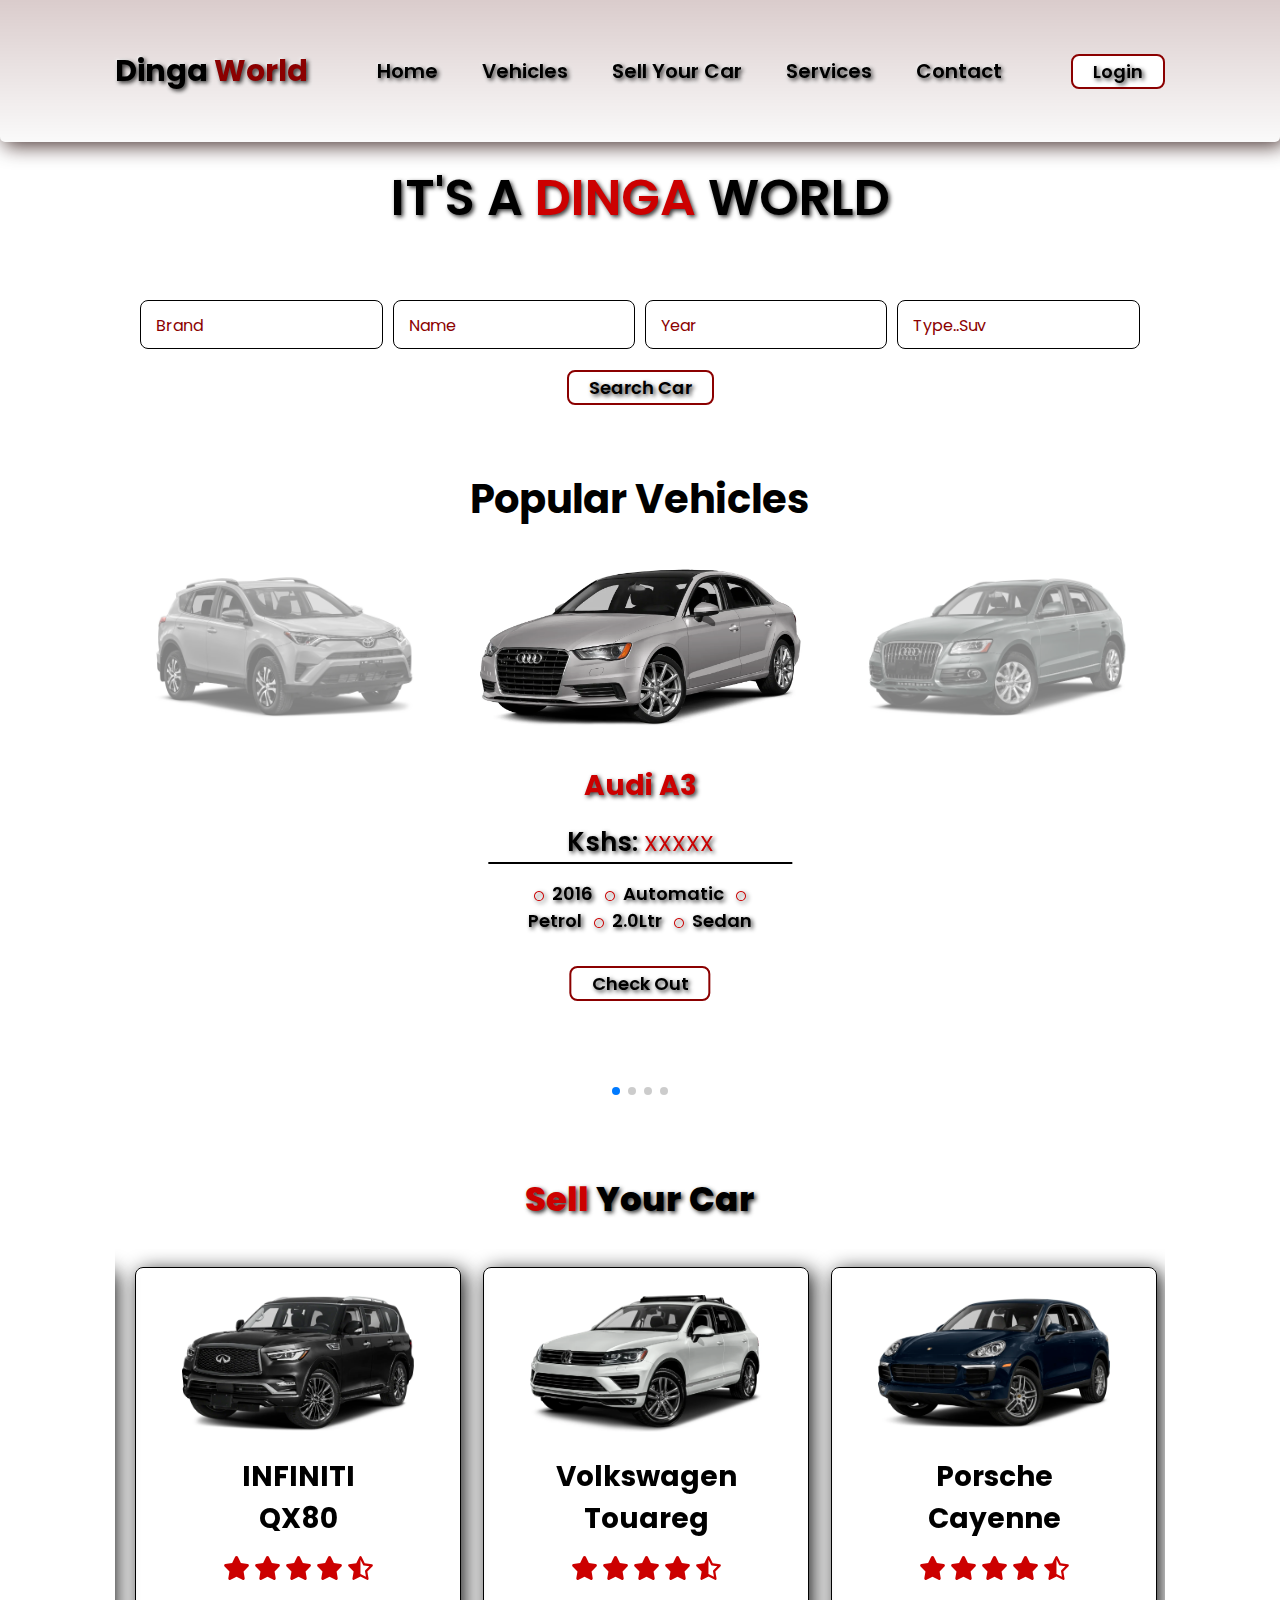
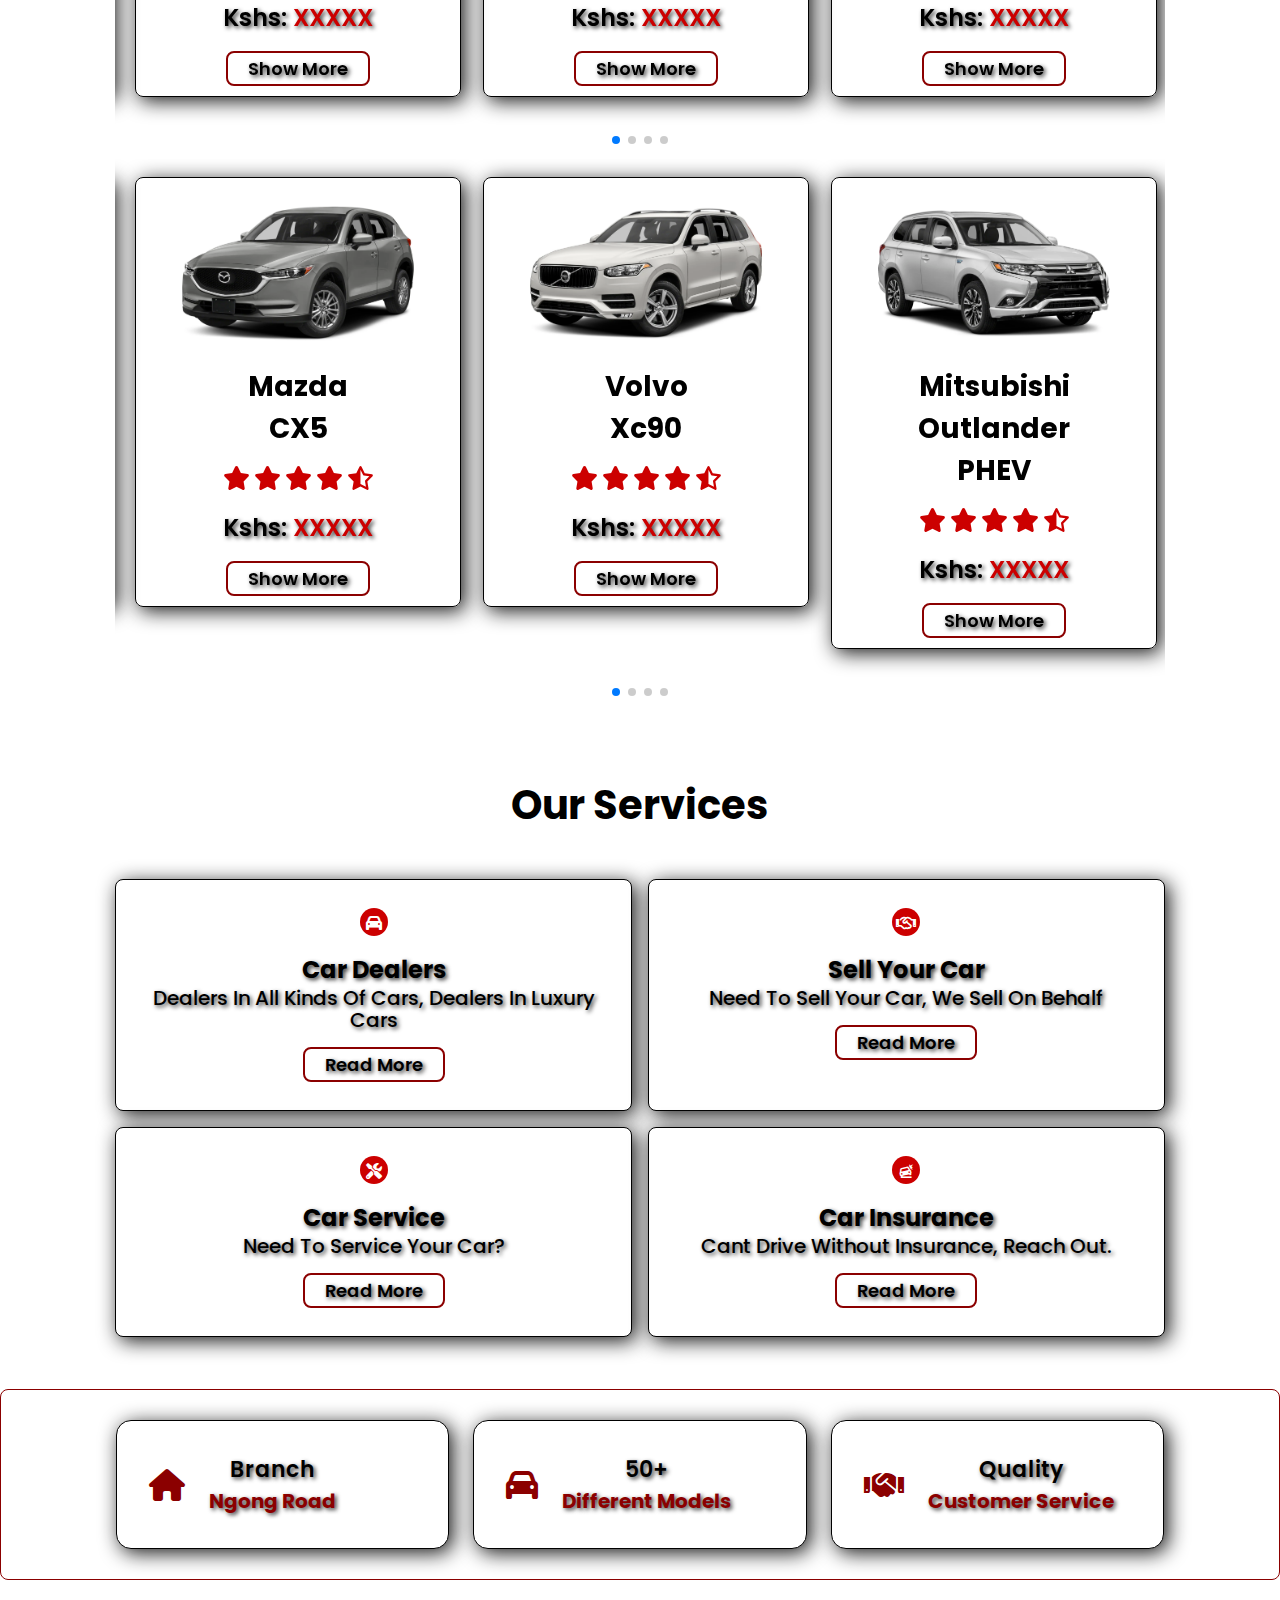
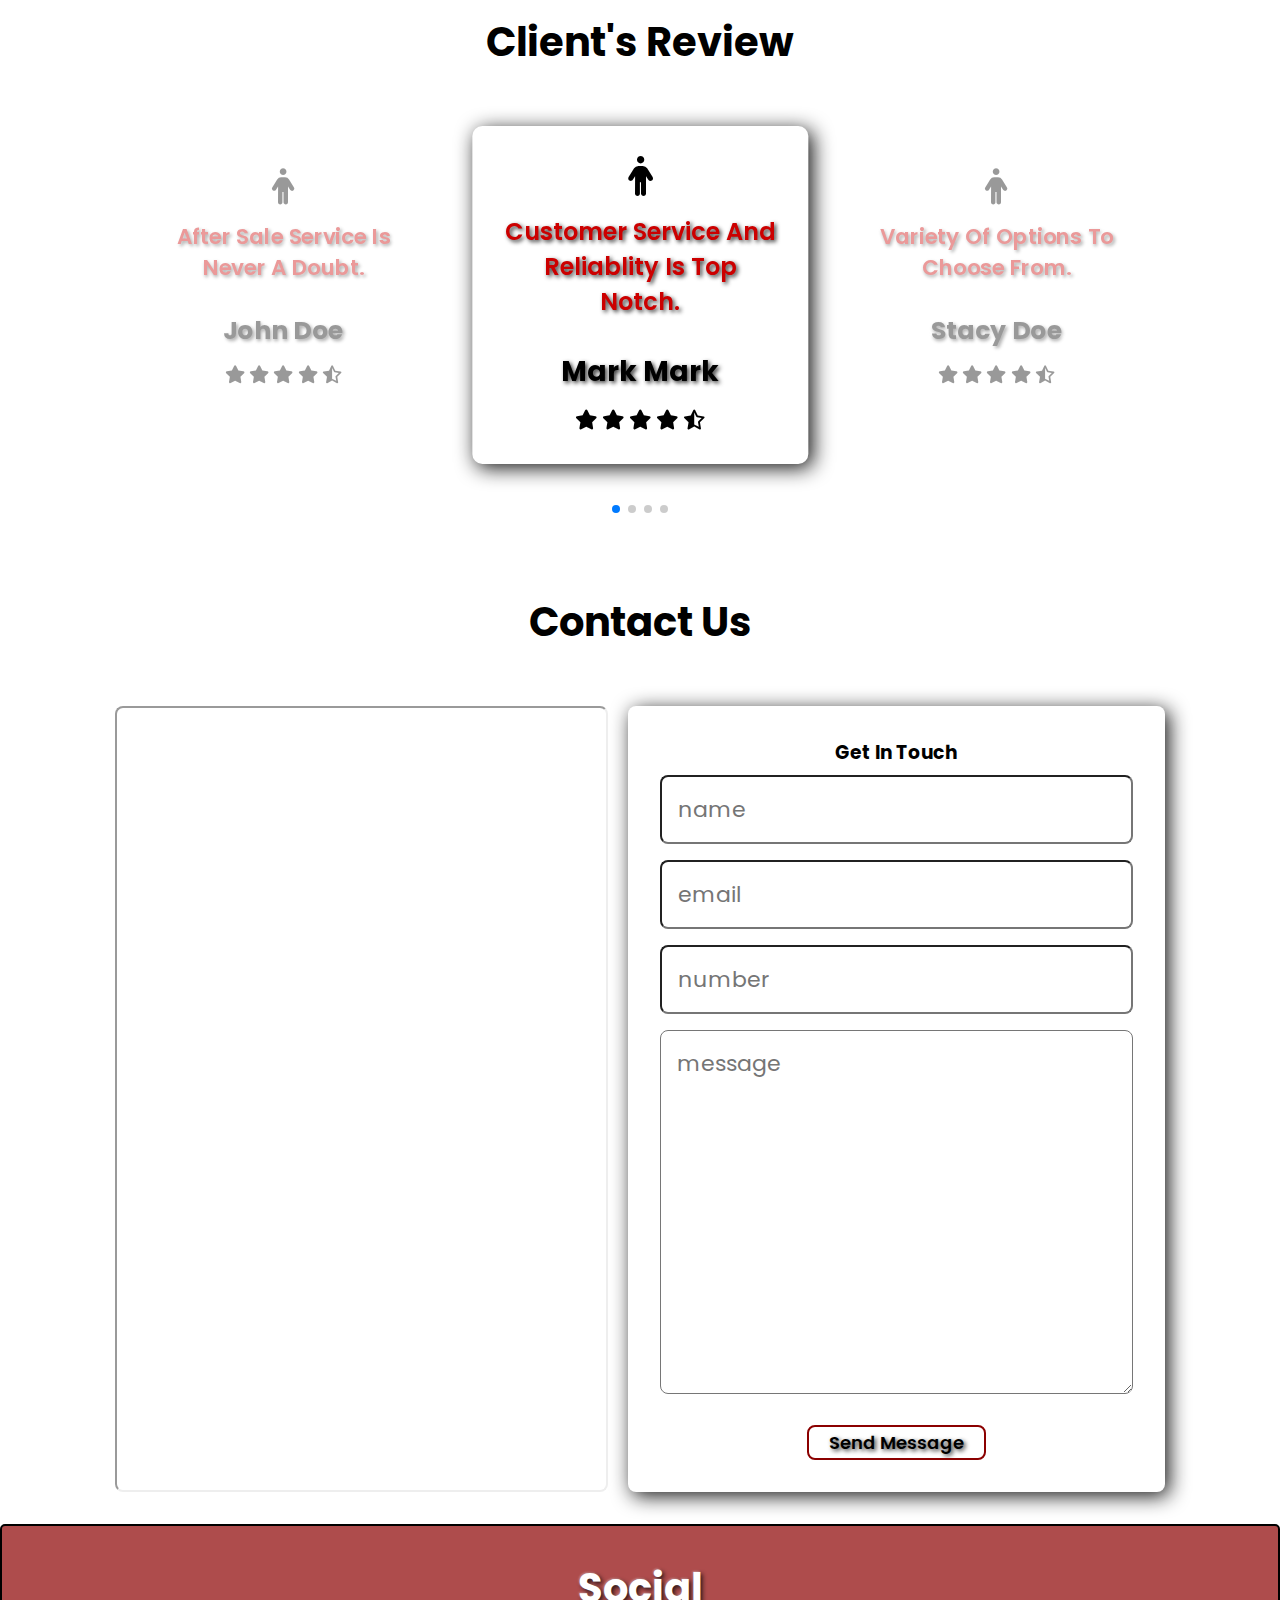
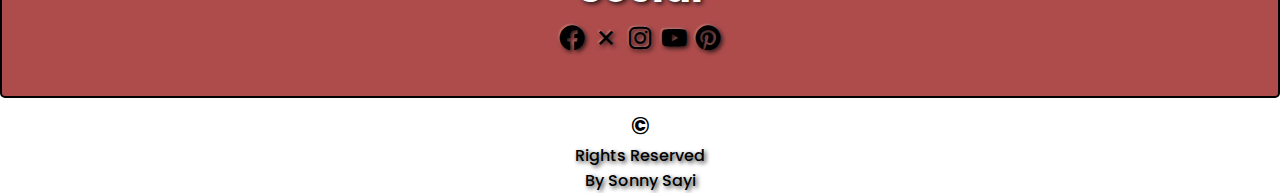
==== commit 1db53ef8: "picture addition" ====
--- a/index.html
+++ b/index.html
@@ -211,7 +211,7 @@
                 </div>
                 <div class="swiper-slide box">
                     <img src="Assets/2018 Mitsubishi Outlander PHEV.webp" alt="">
-                    <h3>Mitsubishi Outlander PHEV</h3>
+                    <h3>Mitsubishi Outlander <br> PHEV</h3>
                     <div class="stars">
                         <i class="fa-solid fa-star"></i>
                         <i class="fa-solid fa-star"></i>
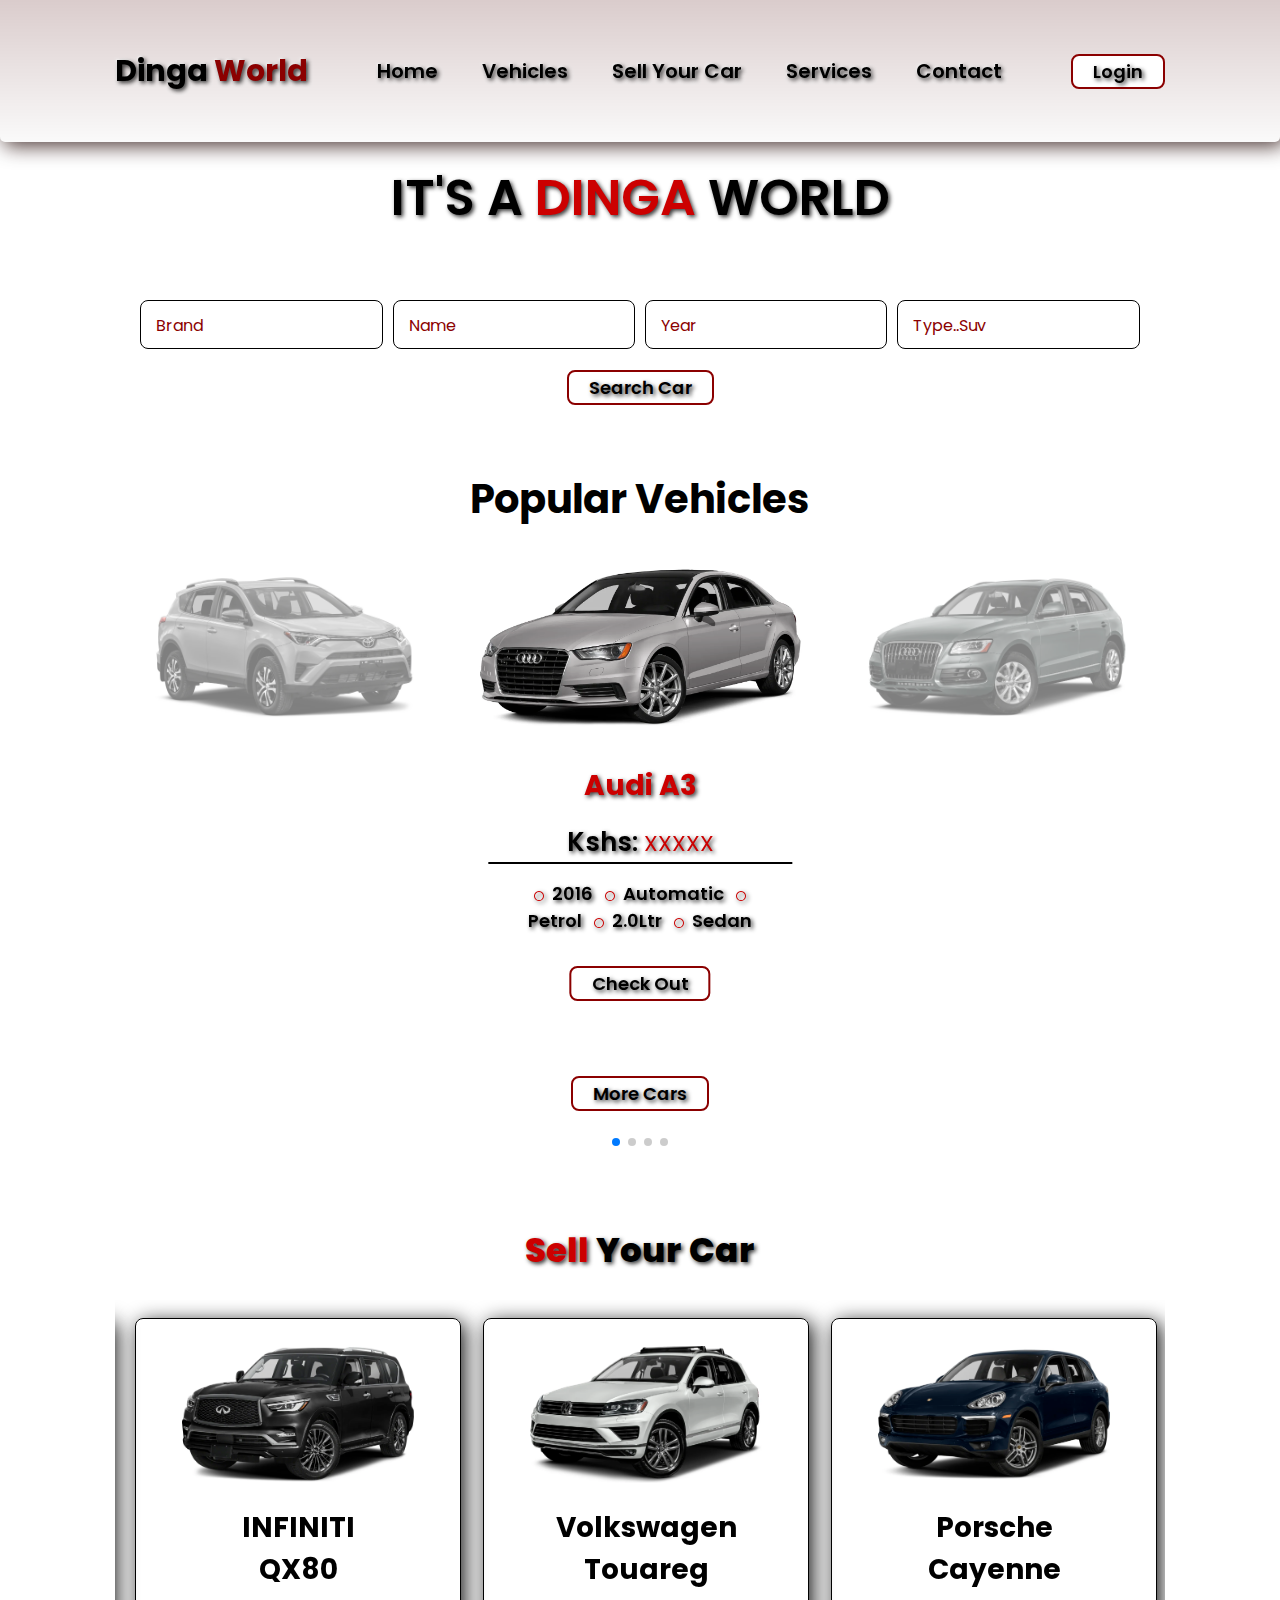
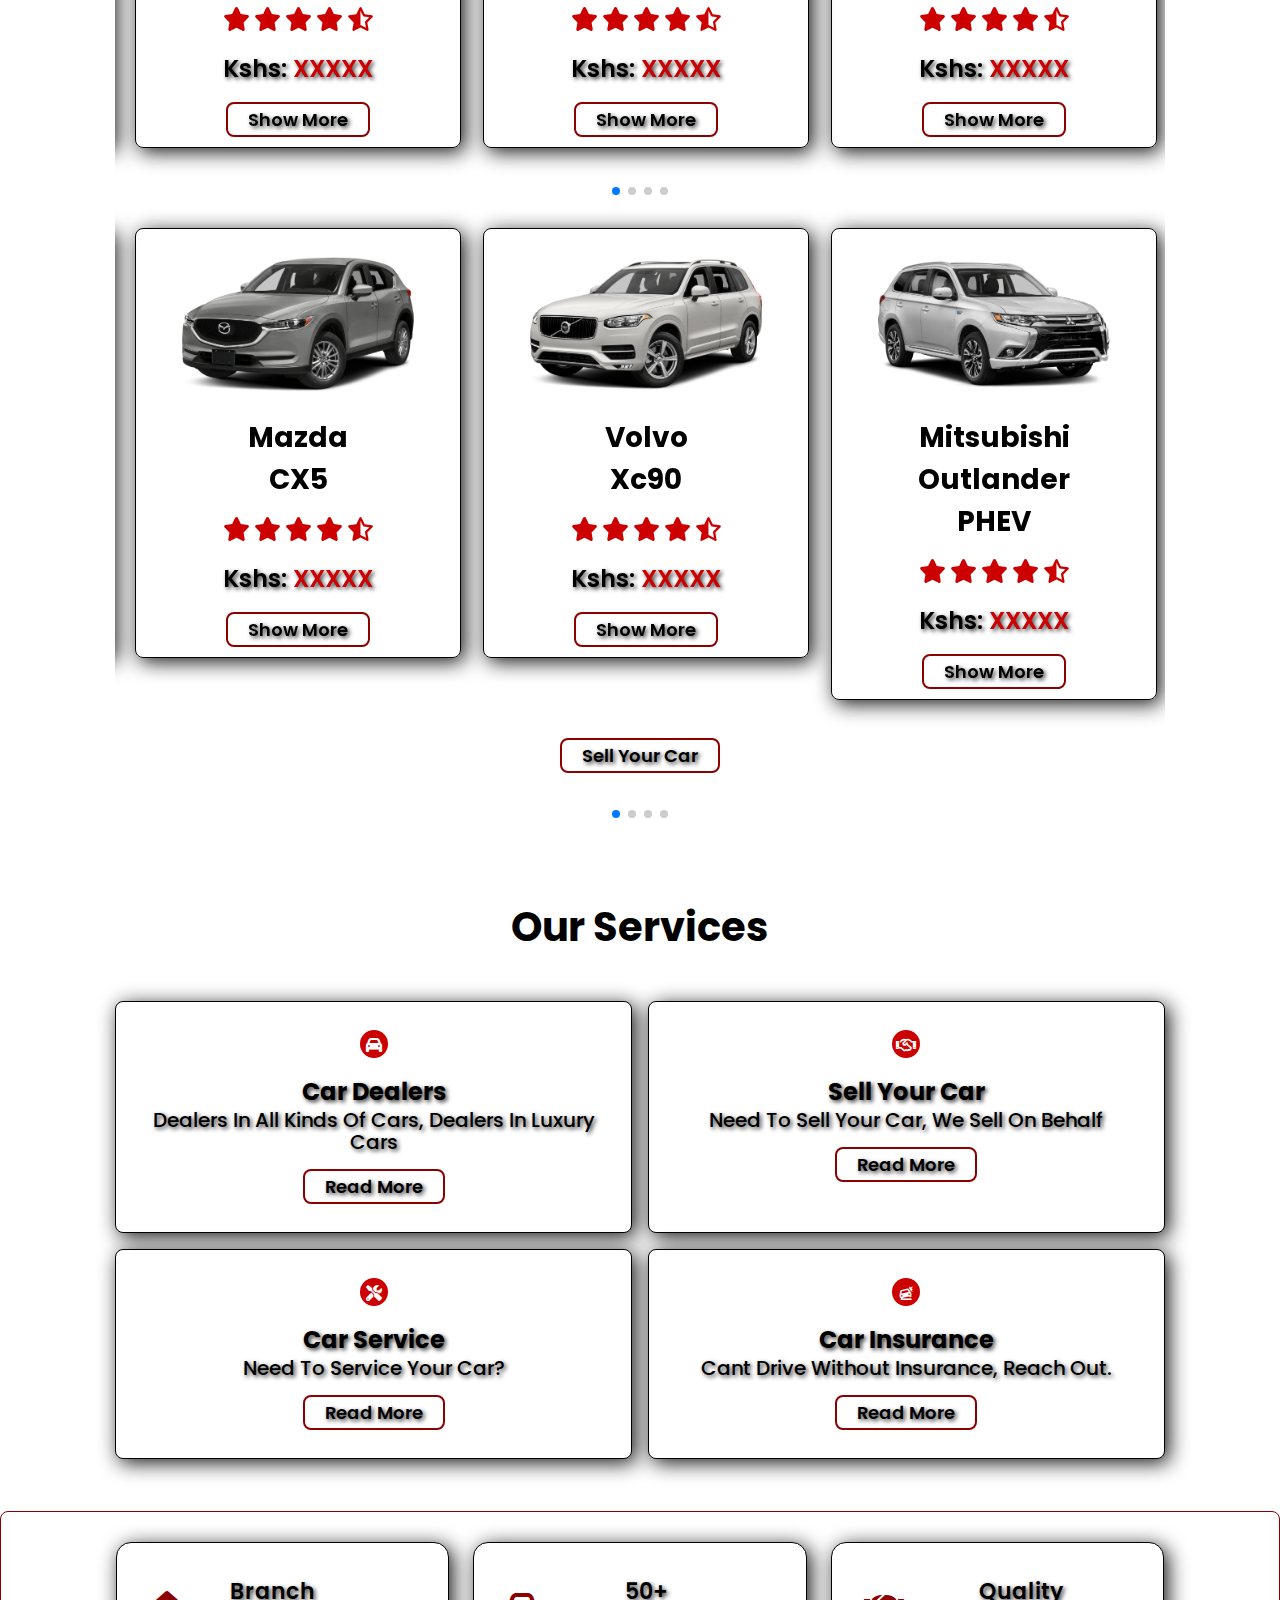
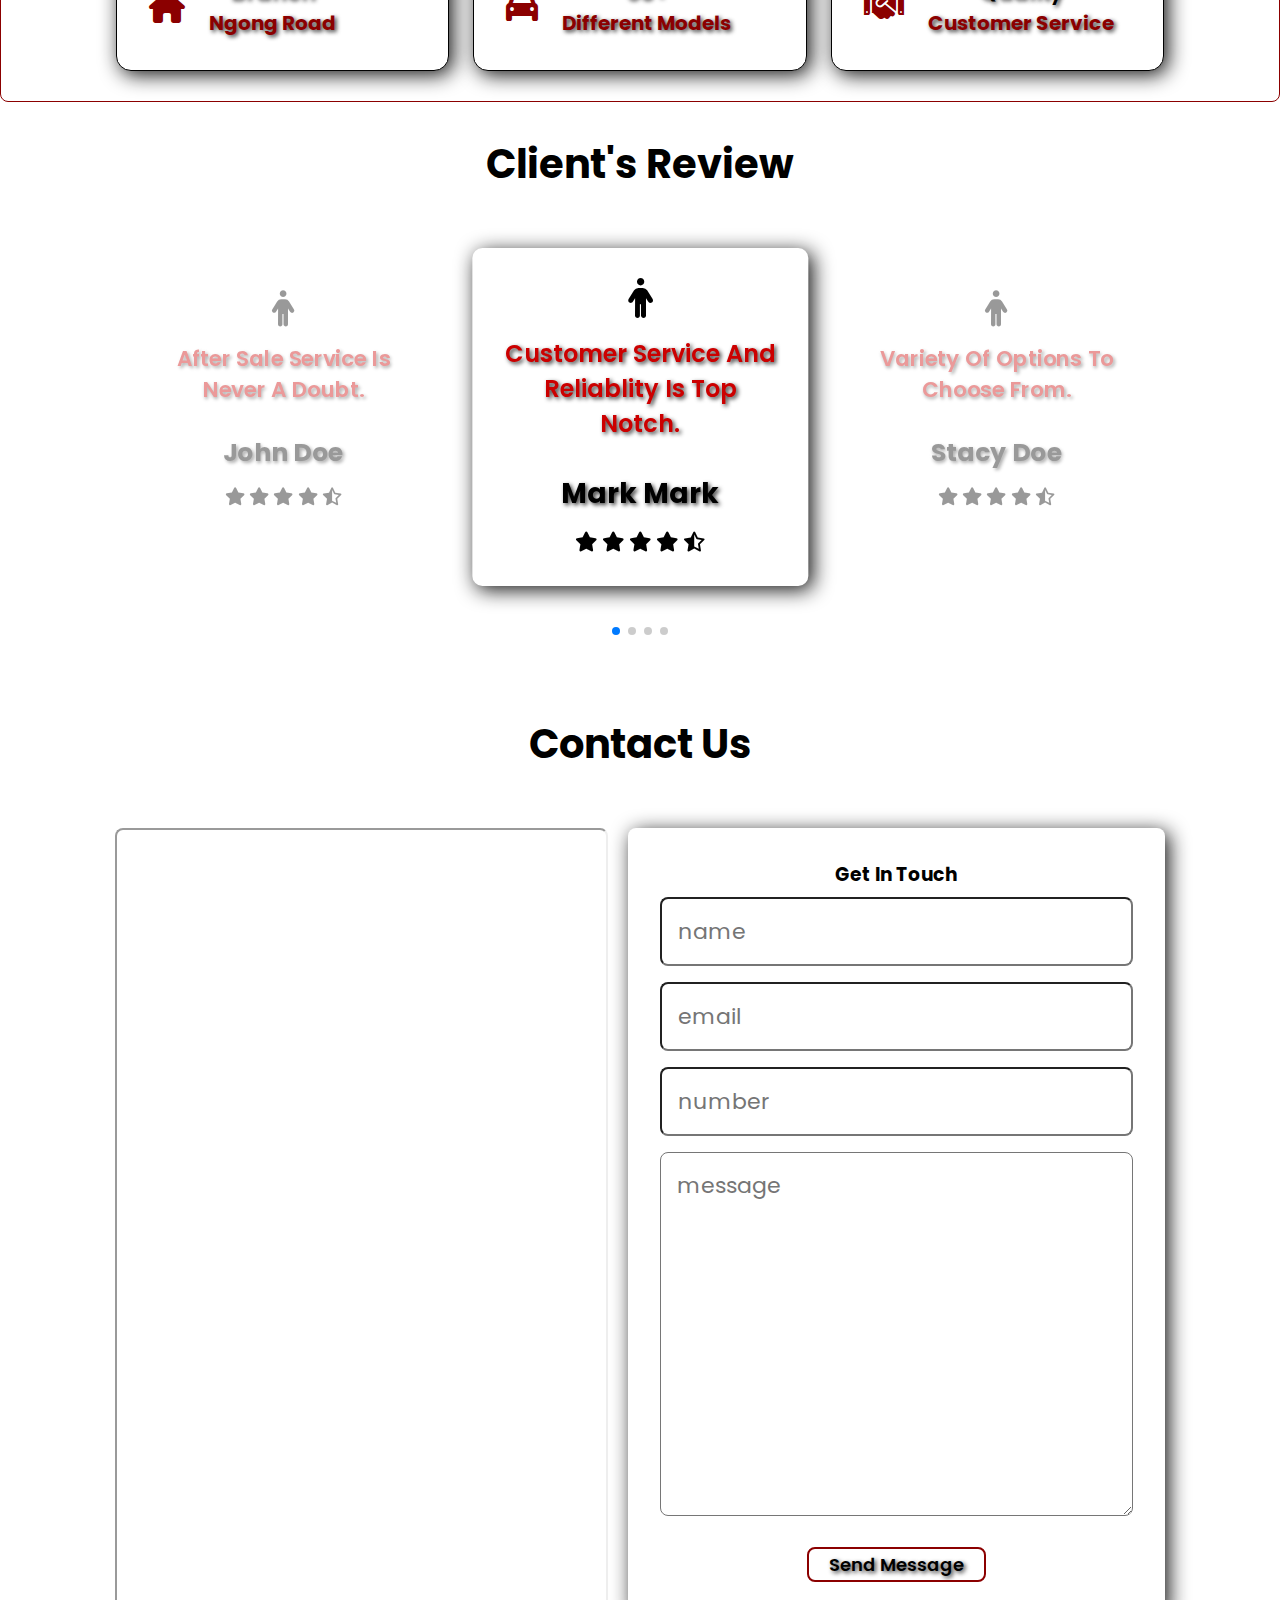
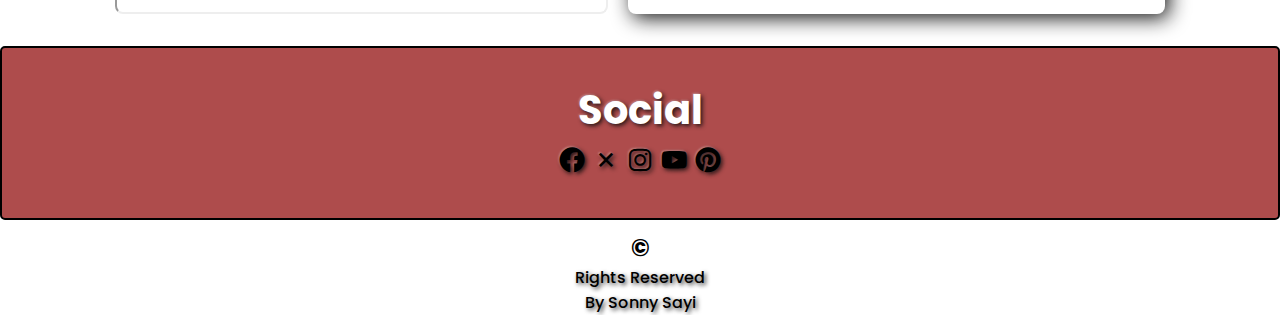
==== commit 9cb247cc: "added sell your car and find more button" ====
--- a/index.html
+++ b/index.html
@@ -131,6 +131,9 @@
                     </div>
                 </div>
             </div>
+            <div class="find">
+                <a href="#" class="btn center-btn">More cars</a>
+            </div>
             <div class="swiper-pagination"></div>
         </div>
     </section>
@@ -248,6 +251,9 @@
                     <div class="price"><span>Kshs:</span> XXXXX</div>
                     <a href="#" class="btn">Show More</a>
                 </div>
+            </div>
+            <div class="sell">
+                <a href="#" class="btn center-btn">Sell your car</a>
             </div>
             <div class="swiper-pagination"></div>
         </div>
--- a/style.css
+++ b/style.css
@@ -35,6 +35,63 @@
 section{
     padding: 32px 9%;
 }
+/* find more btn */
+.find{
+    text-align: center;
+    display: flex;
+    flex-wrap: wrap;
+    align-items: center;
+    justify-content: center;
+}
+.find a{
+    text-align: center;
+    display: flex;
+    justify-content: center;
+    align-items: center;
+}
+.center-btn {
+    padding: 10px 20px;
+    font-size: 1em;
+    border: none;
+    border-radius: 5px;
+    background:white;
+    color:var(--text-color);
+    text-decoration: none;
+    cursor: pointer;
+    transition: background 0.3s ease;
+}
+/* sell your car btn */
+.sell{
+    text-align: center;
+    display: flex;
+    flex-wrap: wrap;
+    align-items: center;
+    justify-content: center;
+    padding-top: 20px;
+}
+.sell a{
+    text-align: center;
+    display: flex;
+    justify-content: center;
+    align-items: center;
+}
+.center-btn {
+    padding: 10px 20px;
+    font-size: 1em;
+    border: none;
+    border-radius: 5px;
+    background:white;
+    color:var(--text-color);
+    text-decoration: none;
+    cursor: pointer;
+    transition: background 0.3s ease;
+}
+
+.center-btn:hover {
+    background:var(--main-color);
+    color: var(--bg-color);
+}
+/* header */
 .header{
     position: fixed;
     top: 0; left: 0; right: 0;
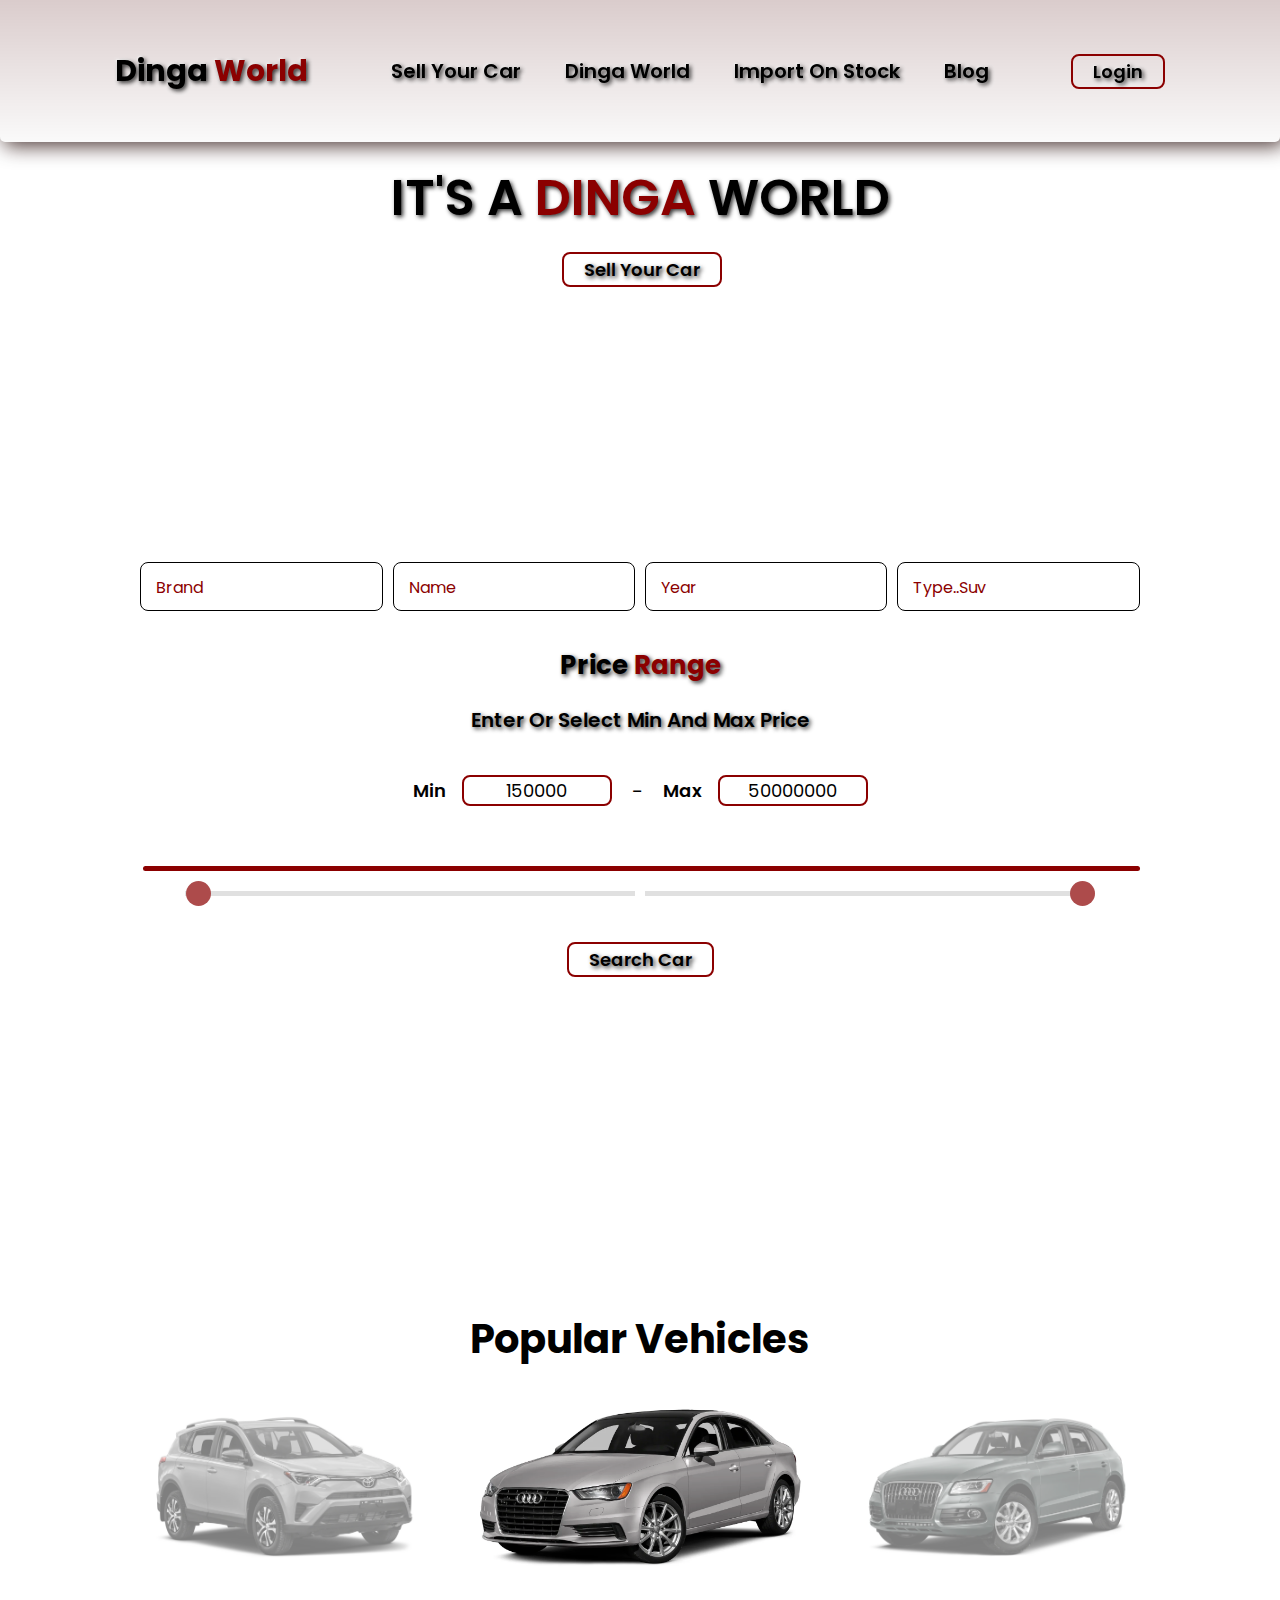
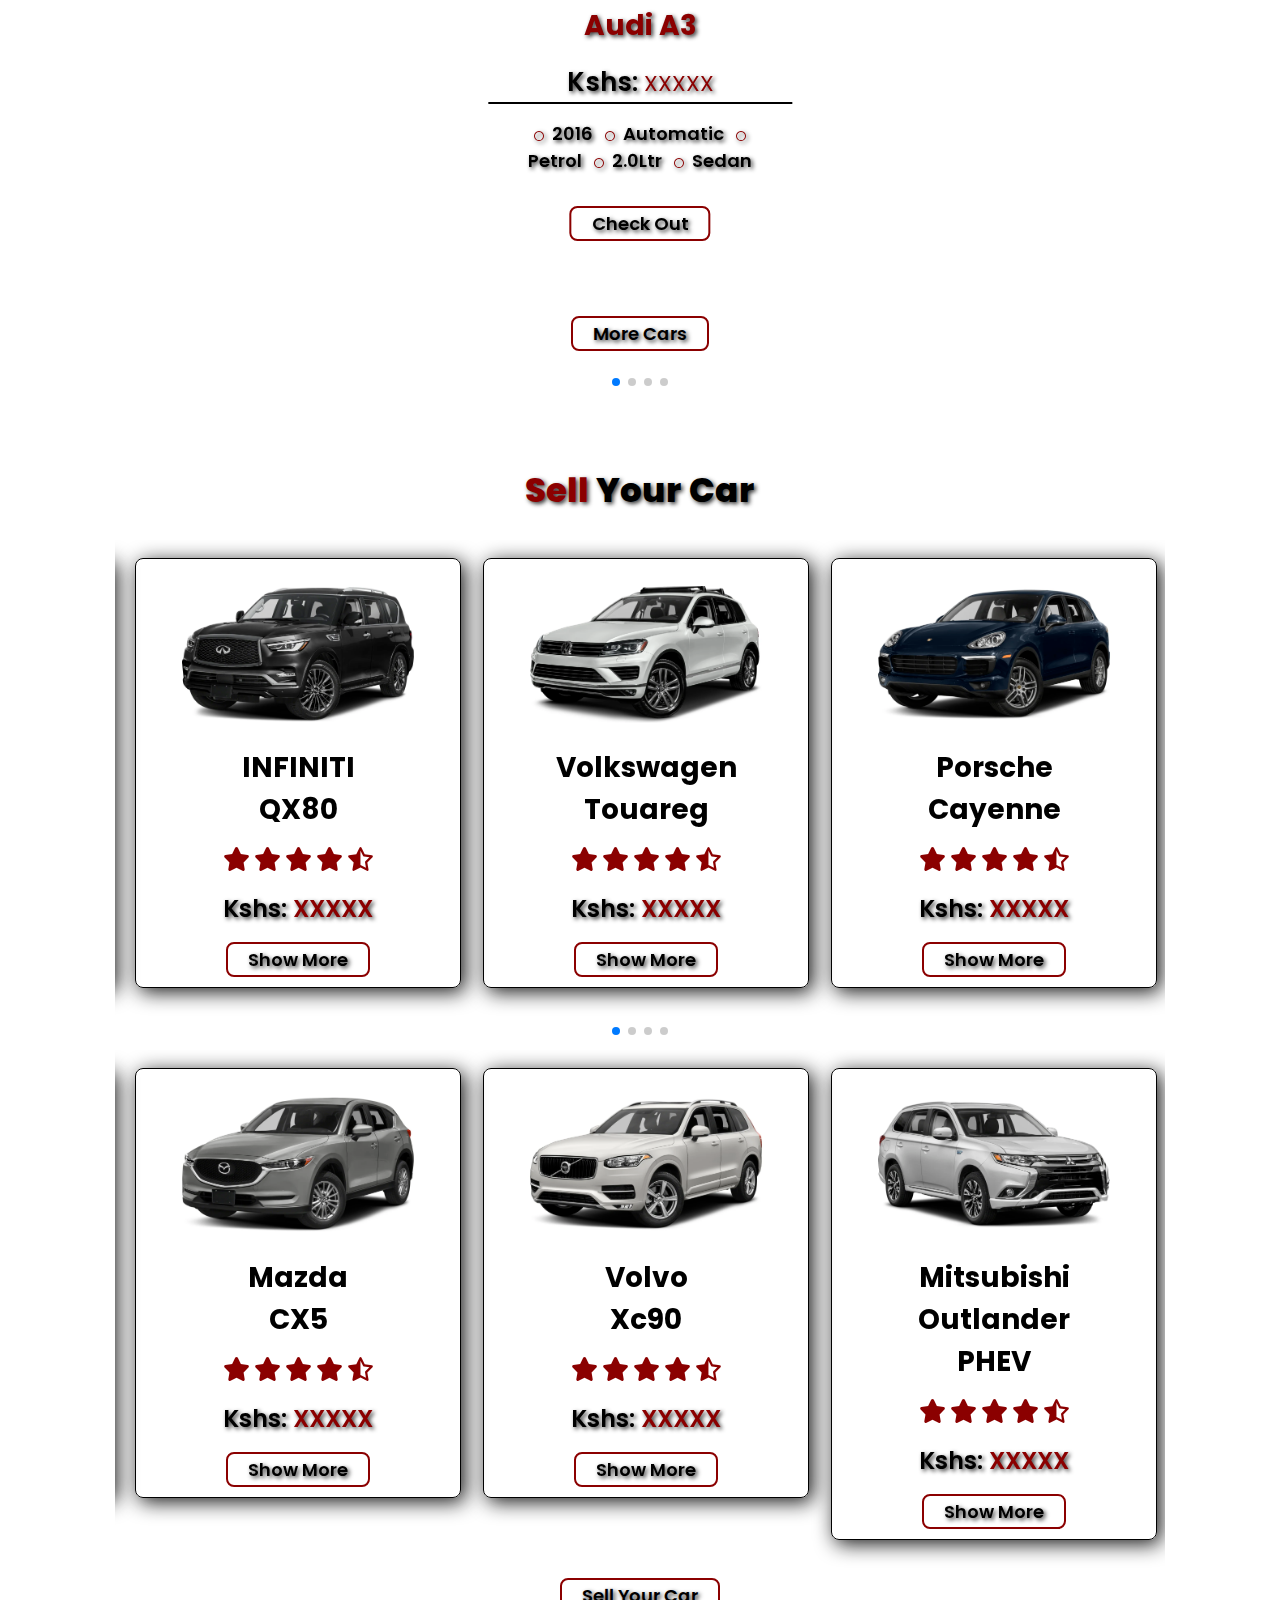
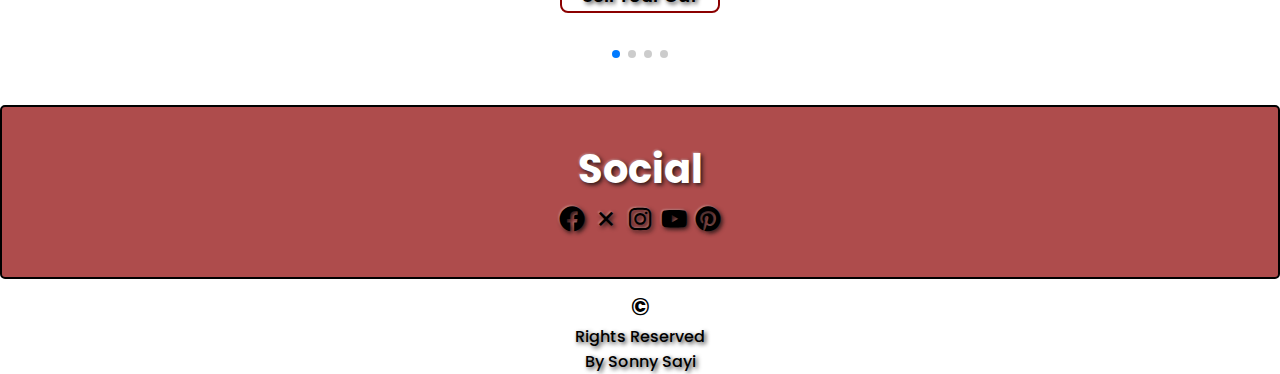
==== commit 3ceb59e0: "change in naming" ====
--- a/index.html
+++ b/index.html
@@ -15,11 +15,11 @@
         <div id="menu-btn" class="fas fa-bars fa-3x"></div>
         <a href="#" class="logo">Dinga <span>World</span></a>
         <nav class="navbar">
-            <a href="#Home">Home</a>
-            <a href="#Vehicles">Vehicles</a>
-            <a href="#Featured">Sell your car</a>
-            <a href="#Services">Services</a>
-            <a href="#Contact">Contact</a> 
+            <a href="#sell your car" class="#active">Sell your car</a>
+            <a href="#DingaWorld">Dinga World</a>
+            <a href="#Import on stock">Import on stock</a>
+            <a href="#Blog">Blog</a>
+            <!-- <a href="#Contact">Contact</a>  -->
         </nav>
         <div id="login-btn">
             <button class="btn">login</button>
@@ -48,13 +48,39 @@
             it's a <span>dinga</span> world
         </h1>
         <img class="home-parallax" data-speed="-2" src="Assets/banner dinga world 3.png" alt="">
+        <a href="#" class="btn" id="btn1">Sell your car</a>
         <form action="car-search">
             <input type="brand" placeholder="brand" class="input-box">
             <input type="name" placeholder="name" class="input-box">
             <input type="year" placeholder="year" class="input-box">
             <input type="type" placeholder="type..suv" class="input-box">
-            <input type="submit" value="search car" class="btn">
+            <!-- <input type="submit" value="search car" class="btn"> -->
         </form>
+        <div class="wrapper">
+            <header>
+                <h2>Price <span>Range</span></h2>
+                <p>Enter or select min and max price</p>
+            </header>
+            <div class="price-input">
+                <div class="field">
+                    <span>Min</span>
+                    <input type="number" value="150000" class="min-input">
+                </div>
+                <div class="separator">-</div>
+                <div class="field">
+                    <span>Max</span>
+                    <input type="number" value="50000000" class="max-output">
+                </div>
+            </div>
+            <div class="slider">
+                <div class="progress"></div>
+            </div>
+            <div class="range-input">
+                <input type="range" min="0" max="50000000" value="150000" class="min-range">
+                <input type="range" min="0" max="50000000" value="150000" class="max-range">
+            </div>
+        </div>
+         <input type="submit" value="search car" class="btn">
     </section>
     <section class="vehicles" id="Vehicles">
         <h1 class="heading">Popular <span>Vehicles</span></h1>
@@ -132,7 +158,7 @@
                 </div>
             </div>
             <div class="find">
-                <a href="#" class="btn center-btn">More cars</a>
+                <a href="#DingaWorld.html" class="btn center-btn">More cars</a>
             </div>
             <div class="swiper-pagination"></div>
         </div>
@@ -258,141 +284,7 @@
             <div class="swiper-pagination"></div>
         </div>
     </section>
-     <!-- services -->
-   <section class="services" id="Services">
-    <h1 class="heading">Our <span>Services</span></h1>
-
-    <div class="box-container">
-
-    <div class="box">
-    <i class="fas fa-car"></i>
-    <h3>car dealers</h3>
-    <p>Dealers in all kinds of cars, dealers in luxury cars</p>
-    <a href="#" class="btn">Read more</a>
-    </div>
-    <div class="box">
-            <i class="fa-regular fa-handshake"></i>
-            <h3>Sell your car</h3>
-            <p>Need to sell your car, we sell on behalf</p>
-            <a href="#" class="btn">Read more</a>
-        </div>
-    <div class="box">
-            <i class="fas fa-tools"></i>
-            <h3>Car service</h3>
-            <p>Need to service your car?</p>
-            <a href="#" class="btn">Read more</a>
-        </div>
-    <div class="box">
-                <i class='bx bxs-car-crash'></i>
-                <h3>car insurance</h3>
-                <p>Cant drive without insurance, reach out.</p>
-                <a href="#" class="btn">Read more</a>
-        </div>
-    </div>
-   </section> 
-   <!-- info -->
-    <section class="icons-container">
-        <div class="icons">
-            <i class="fa-solid fa-house fa-2x"></i>
-            <div class="content">
-                <h3>Branch</h3>
-                <p>Ngong Road</p>
-            </div>
-        </div>
-        <div class="icons">
-            <i class="fa-solid fa-car fa-2x"></i>
-            <div class="content">
-                <h3>50+</h3>
-                <p>Different Models</p>
-            </div>
-        </div>
-        <div class="icons">
-            <i class="fa-solid fa-handshake fa-2x"></i>
-            <div class="content">
-                <h3>Quality</h3>
-                <p>Customer Service</p>
-            </div>
-        </div>
-    </section>
-    <section class="review" id="review">
-       <h1 class="heading"><span>Client's</span> Review</h1>
-       <div class="swiper review-slider">
-        <div class="swiper-wrapper">
-            <div class="swiper-slide box">
-                <i class="fa-solid fa-person"></i> 
-                <div class="content">
-                    <p>customer service and reliablity is top notch.</p>
-                    <h3>Mark Mark</h3>
-                    <div class="stars">
-                        <i class="fa-solid fa-star"></i>
-                        <i class="fa-solid fa-star"></i>
-                        <i class="fa-solid fa-star"></i>
-                        <i class="fa-solid fa-star"></i>
-                        <i class="fa-regular fa-star-half-stroke"></i>
-                    </div>
-                </div>
-            </div>
-            <div class="swiper-slide box">
-                <i class="fa-solid fa-person"></i> 
-                <div class="content">
-                    <p>Variety of options to choose from.</p>
-                    <h3>Stacy Doe</h3>
-                    <div class="stars">
-                        <i class="fa-solid fa-star"></i>
-                        <i class="fa-solid fa-star"></i>
-                        <i class="fa-solid fa-star"></i>
-                        <i class="fa-solid fa-star"></i>
-                        <i class="fa-regular fa-star-half-stroke"></i>
-                    </div>
-                </div>
-            </div>
-            <div class="swiper-slide box">
-                <i class="fa-solid fa-person"></i> 
-                <div class="content">
-                    <p>Honesty to the last drop.</p>
-                    <h3>Martin Martin</h3>
-                    <div class="stars">
-                        <i class="fa-solid fa-star"></i>
-                        <i class="fa-solid fa-star"></i>
-                        <i class="fa-solid fa-star"></i>
-                        <i class="fa-solid fa-star"></i>
-                        <i class="fa-regular fa-star-half-stroke"></i>
-                    </div>
-                </div>
-            </div>
-            <div class="swiper-slide box">
-                <i class="fa-solid fa-person"></i> 
-                <div class="content">
-                    <p>After sale service is never a doubt.</p>
-                    <h3>John Doe</h3>
-                    <div class="stars">
-                        <i class="fa-solid fa-star"></i>
-                        <i class="fa-solid fa-star"></i>
-                        <i class="fa-solid fa-star"></i>
-                        <i class="fa-solid fa-star"></i>
-                        <i class="fa-regular fa-star-half-stroke"></i>
-                    </div>
-                </div>
-            </div>
-        </div>
-        <div class="swiper-pagination"></div>
-       </div>
-    </section>
-    <!-- contact -->
-     <section class="contact" id="Contact">
-        <h1 class="heading">contact <span>us</span></h1>
-     <div class="row">
-        <iframe class="map" src="https://www.google.com/maps/embed?pb=!1m18!1m12!1m3!1d3988.7908450371337!2d36.7827748!3d-1.3003375!2m3!1f0!2f0!3f0!3m2!1i1024!2i768!4f13.1!3m3!1m2!1s0x182f11fbf4336afd%3A0x84cc3e9e13700d79!2sDinga%20World!5e0!3m2!1sen!2ske!4v1721388869944!5m2!1sen!2ske"allowfullscreen="" loading="lazy" referrerpolicy="no-referrer-when-downgrade"></iframe> 
-     <form action="">
-        <h3>Get in touch</h3>
-        <input type="text" placeholder="name" class="box">
-        <input type="email" placeholder="email" class="box">
-        <input type="number" placeholder="number" class="box">
-        <textarea placeholder="message" class="box" cols="30" rows="10"></textarea>
-        <input type="submit" value="send message" class="btn">
-     </form>
-    </div>
-     </section>   
+     <!-- footer -->  
      <section class="footer">
         <div class="social">
             <h1>Social</h1>
--- a/style.css
+++ b/style.css
@@ -35,6 +35,125 @@
 section{
     padding: 32px 9%;
 }
+/* price range */
+.wrapper {
+    display: flex;
+    flex-direction: column;
+    justify-content: center;
+    align-items: center;
+    padding: 30px 25px;
+}
+
+.wrapper header h2 {
+    font-size: 26px;
+    font-weight: 700;
+    text-align: center;
+    text-shadow: 2px 2px 4px rgba(12, 12, 12, 0.822), -1px -1px 2px rgba(255, 255, 255, 0.7);
+}
+
+.wrapper header h2 span {
+    color: var(--main-color);
+}
+
+.wrapper header p {
+    font-size: 20px;
+    font-weight: 600;
+    text-shadow: 2px 2px 4px rgba(12, 12, 12, 0.822), -1px -1px 2px rgba(255, 255, 255, 0.7);
+    padding-top: 20px;
+}
+
+.price-input {
+    display: flex;
+    justify-content: center;
+    text-align: center;
+    width: 100%;
+    margin: 30px 0;
+}
+
+.price-input .field {
+    text-align: center;
+    font-size: 18px;
+    font-weight: 600;
+    padding: 10px;
+}
+
+.price-input input {
+    width: 150px;
+    /* height: 100%; */
+    outline: none;
+    border: 2px solid var(--main-color);
+    border-radius: 8px;
+    text-align: center;
+    font-size: 18px;
+    margin-left: 12px;
+}
+
+.price-input input::-webkit-outer-spin-button,
+.price-input input::-webkit-inner-spin-button {
+    display: none;
+}
+
+.separator {
+    display: flex;
+    align-items: center;
+    justify-content: center;
+    font-size: 20px;
+    margin: 0 10px;
+}
+
+.slider {
+    height: 5px;
+    position: relative;
+    border-radius: 5px;
+    width: 100%;
+    margin: 20px 0;
+}
+
+.progress {
+    position: absolute;
+    height: 100%;
+    left: 5%;
+    right: 65%;
+    background-color: var(--main-color);
+    border-radius: 5px;
+}
+
+.range-input {
+    width: 100%;
+    display: flex;
+    justify-content: center;
+    gap: 10px;
+}
+
+.range-input input {
+    width: 45%;
+    -webkit-appearance: none;
+    appearance: none;
+    height: 5px;
+    background: #d3d3d3;
+    outline: none;
+    opacity: 0.7;
+    -webkit-transition: .2s;
+    transition: opacity .2s;
+}
+
+.range-input input::-webkit-slider-thumb {
+    -webkit-appearance: none;
+    appearance: none;
+    width: 25px;
+    height: 25px;
+    background: var(--main-color);
+    cursor: pointer;
+    border-radius:50px;
+}
+
+.range-input input::-moz-range-thumb {
+    width: 25px;
+    height: 25px;
+    background: var(--main-color);
+    cursor: pointer;
+    border-radius: 8px;
+}
 /* find more btn */
 .find{
     text-align: center;
@@ -96,7 +215,7 @@
     position: fixed;
     top: 0; left: 0; right: 0;
     z-index: 999;
-    background: var(--main-color);
+    /* background: var(--main-color); */
     background: linear-gradient(rgba(71, 0, 0, 0.199), rgba(0, 0, 0, 0.021));
     display: flex;
     align-items: center;
@@ -140,7 +259,7 @@
     border: 2px solid var(--main-color);
     /* box-shadow: 4px 4px 20px rgba(31, 5, 3, 0.795); */
     border-radius: 8px;
-    background: white;
+    background: transparent;
     color: black;
     font-weight: 600;
     font-size: 18px;
@@ -224,14 +343,14 @@
     color: black;
     font-size: 16px;
     padding: 16px 18px;
-    border: 1px solid rgb(204, 0, 0);
+    border: 1px solid var(--main-color);
     border-radius: 8px;
 }
 .login-form-container form p{
     padding: 16px 18px;
     font-size: 14px;
     font-weight: 600;
-    color: rgb(204, 0, 0);
+    color:var(--main-color);
 }
 .login-form-container form p a{
     color: black;
@@ -250,6 +369,7 @@
     padding-top: 160px;
     text-align: center;
     overflow-x: hidden;
+    padding-bottom: 300px;
 }
 .home h1{
     font-size: 50px;
@@ -260,12 +380,15 @@
     -1px -1px 2px rgba(255, 255, 255, 0.7); 
 }
 .home h1 span{
-    color: rgb(204, 0, 0);
+    color: var(--main-color);
     text-transform: uppercase;
 }
 .home img{
     width: 100%;
     margin: 16px 0;
+}
+.home #btn1{
+    margin-bottom: 250px;
 }
 .icons-container{
     padding-top: 30px;
@@ -369,7 +492,7 @@
 }
 .vehicles .vehicles-slider .box .content h3{
     font-size: 28px;
-    color: rgb(204, 0, 0);
+    color: var(--main-color);
     text-shadow:2px 2px 4px rgba(12, 12, 12, 0.822),
     -1px -1px 2px rgba(255, 255, 255, 0.7); 
 }
@@ -383,7 +506,7 @@
 }
 .vehicles .vehicles-slider .box .content span{
     font-size: 22px;
-    color: rgb(204, 0, 0);
+    color: var(--main-color);
     font-weight: 400;
     text-shadow:2px 2px 4px rgba(12, 12, 12, 0.822),
     -1px -1px 2px rgba(255, 255, 255, 0.7); 
@@ -427,7 +550,7 @@
     width: 28px;
     line-height: 30px;
     color: white;
-    background: rgb(204, 0, 0);
+    background: var(--main-color);
     border-radius: 50%;
     margin-bottom: 16px;
 }
@@ -447,7 +570,7 @@
     -1px -1px 2px rgba(255, 255, 255, 0.7); 
 }
 .services .box-container .box:hover p{
-    color: rgb(204, 0, 0);
+    color: var(--main-color);
 }
 /* sell your car */
 .featured .heading{
@@ -457,7 +580,7 @@
     -1px -1px 2px rgba(255, 255, 255, 0.7);
 }
 .featured .heading span{
-    color: rgb(204, 0, 0);
+    color:var(--main-color);
 }
 .featured .featured-slider{
     padding: 16px;
@@ -489,14 +612,14 @@
 }
 .featured .featured-slider .box .stars i{
     font-size: 24px;
-    color: rgb(204, 0, 0);
+    color: var(--main-color);
 }
 .featured .featured-slider .box .price{
     font-size: 24px;
     font-weight: 600;
     text-shadow:2px 2px 4px rgba(12, 12, 12, 0.822),
     -1px -1px 2px rgba(255, 255, 255, 0.7);
-    color: rgb(204, 0, 0);
+    color: var(--main-color);
 }
 .featured .featured-slider .box .price span{
     font-weight: 600;
@@ -527,7 +650,7 @@
 .review .review-slider .box .content p{
     font-size: 24px;
     font-weight: 600;
-    color: rgb(204, 0, 0);
+    color: var(--main-color);
     padding: 16px 0;
     text-shadow:2px 2px 4px rgba(12, 12, 12, 0.822),
     -1px -1px 2px rgba(255, 255, 255, 0.7);
@@ -639,12 +762,12 @@
         padding-bottom: 24px;
         font-size: 24px;
         color: black;
-        border-bottom: 1px solid rgb(204, 0, 0);
+        border-bottom: 1px solid var(--main-color);
     }
     
     .header{
         display: flex;
-        border-bottom: 2px solid rgb(102, 0, 0);
+        /* border-bottom: 2px solid rgb(102, 0, 0); */
         border-bottom-left-radius: 5px;
         border-bottom-right-radius: 5px;
         box-shadow: 4px 4px 20px rgba(31, 5, 3, 0.329);
@@ -694,6 +817,41 @@
         gap: 16px;
         text-align: center;
     }
+    /* price range */
+    .wrapper{
+        display: flex;
+        flex-direction: column;
+        justify-content: center;
+        align-items: center;
+        justify-content: center;
+        padding: 30px 25px 30px;
+    }
+    .wrapper header h2{
+        font-size: 24px;
+        font-weight: 700;
+        text-align: center;
+    }
+    .wrapper header h2 span{
+        color: var(--main-color);
+    }
+    .wrapper header p{
+        font-size: 18px;
+        font-weight: 500;
+    }
+    .wrapper .price-input{
+        justify-content: center;
+        text-align: center;
+        width: 100%;
+        margin: 30px 0 30px;
+    }
+    .wrapper .price-input .field{
+        text-align: center;
+        font-size: 18px;
+        font-weight: 600;
+        padding: 10px;
+    
+    }
+    
 }
 
 @media(max-width:420px) {
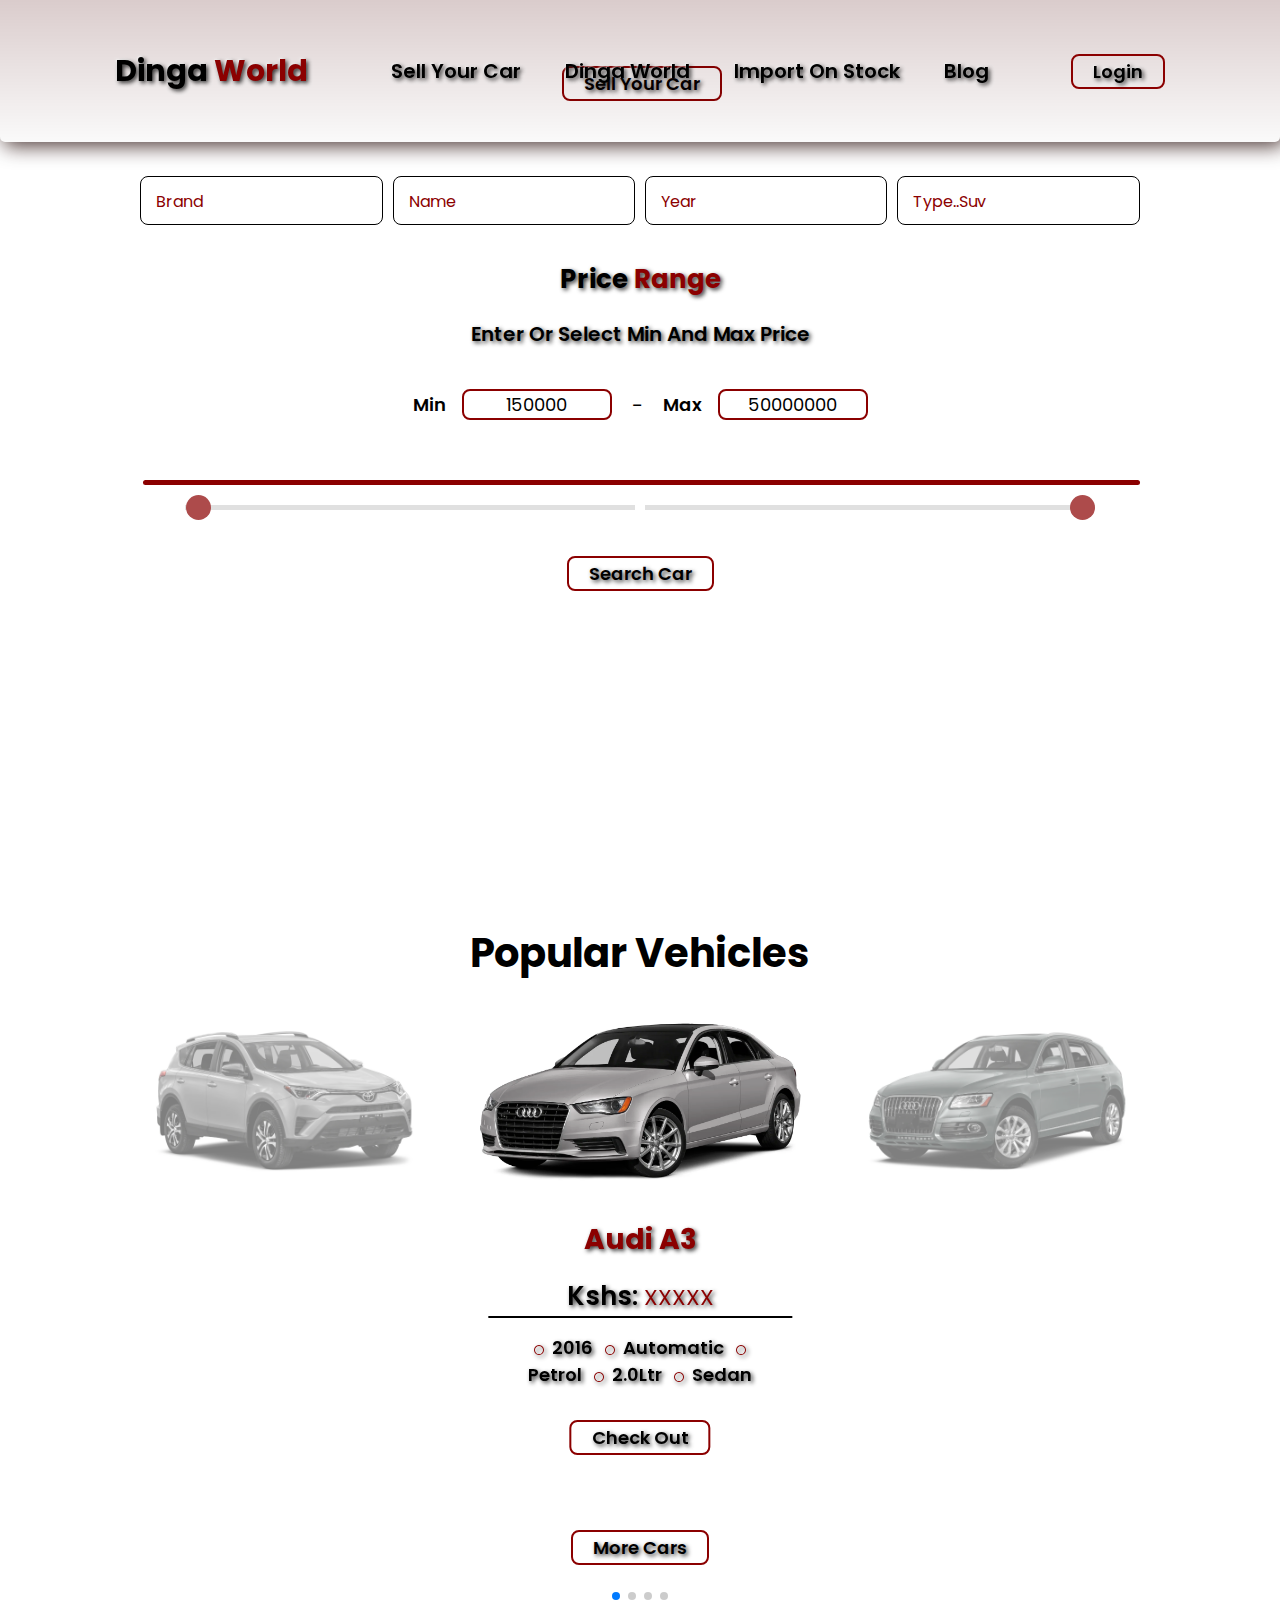
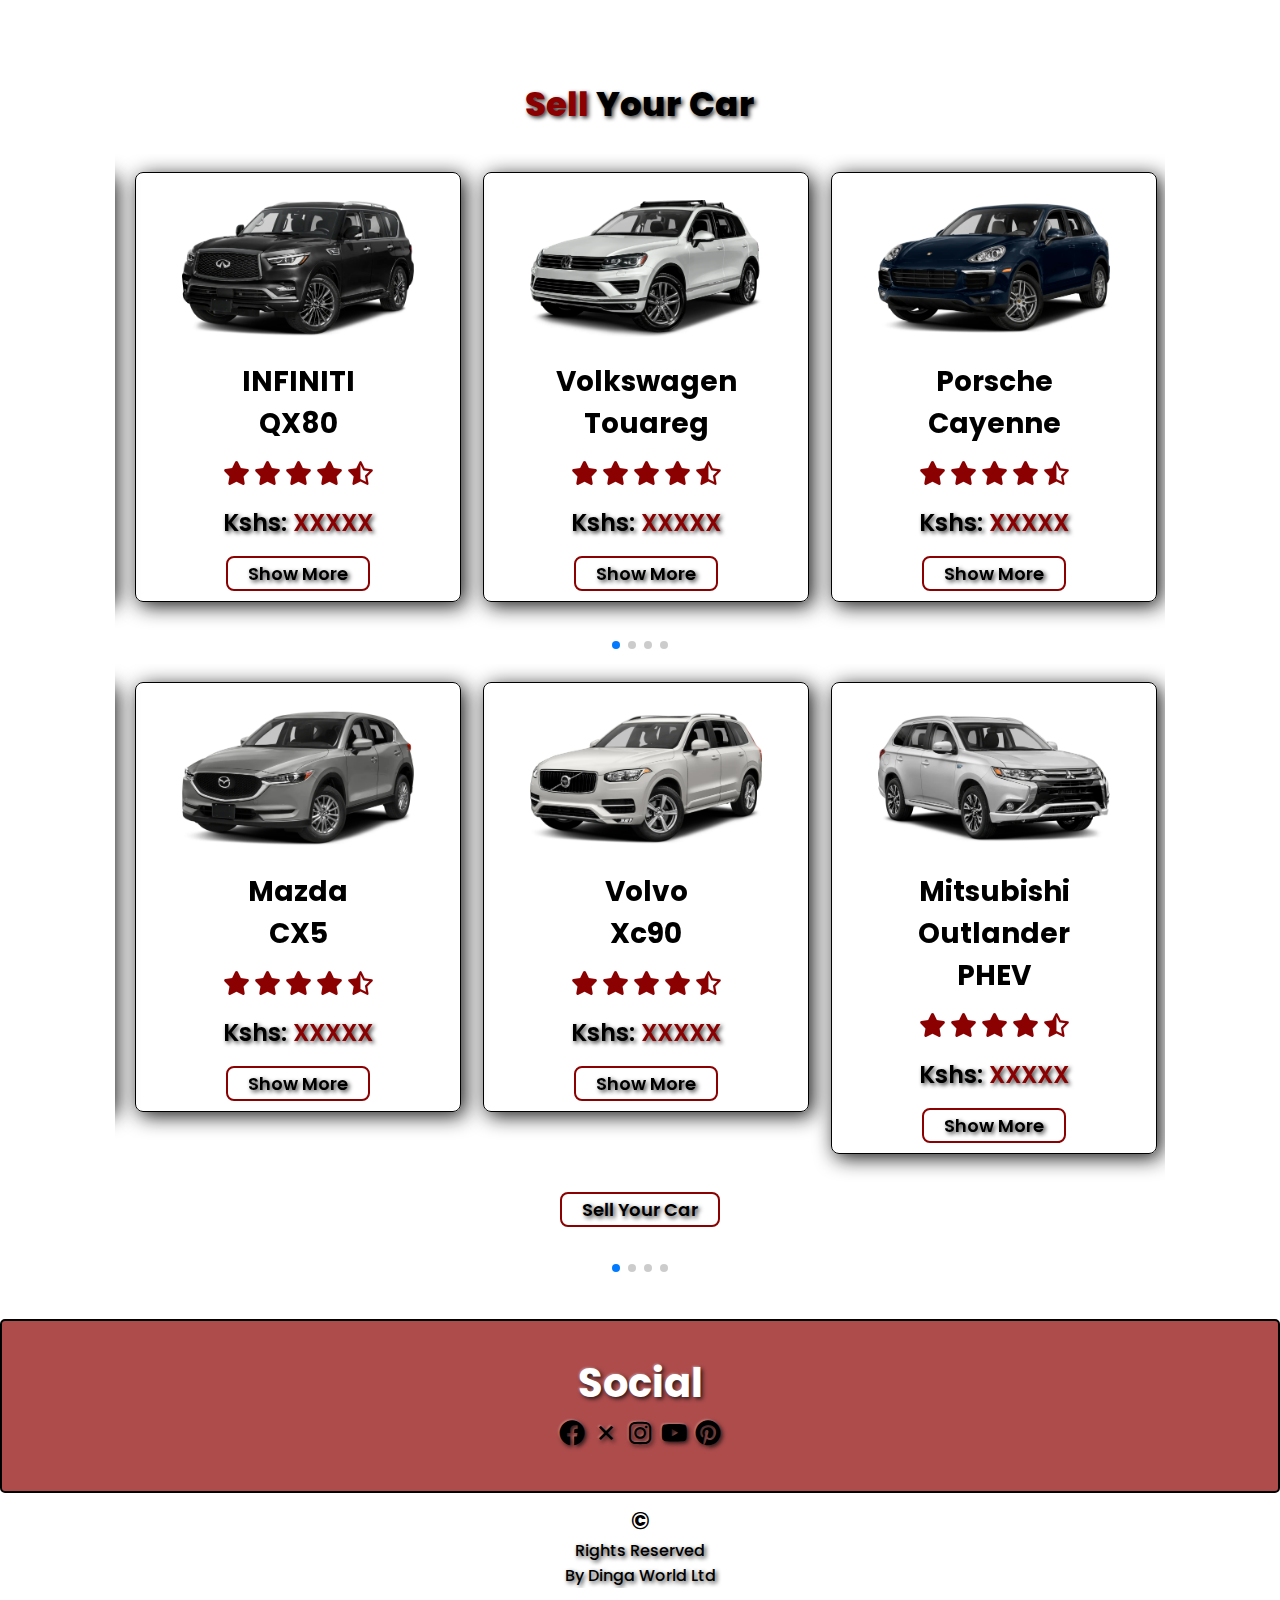
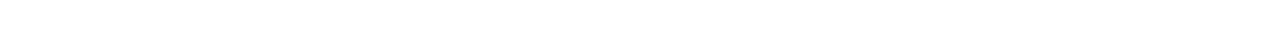
==== commit f91af231: "home page redesign" ====
--- a/index.html
+++ b/index.html
@@ -298,7 +298,7 @@
         </div>
         <div class="copyright">
             <h1> &#169;</h1>
-            <p>rights reserved <br> by sonny Sayi
+            <p>rights reserved <br> by Dinga World Ltd
             </p>
         </div>
 <script src="https://cdn.jsdelivr.net/npm/swiper@11/swiper-bundle.min.js"></script>
--- a/style.css
+++ b/style.css
@@ -13,6 +13,7 @@
     scroll-behavior: smooth;
     list-style: none;
     text-transform: capitalize;
+    max-width: 2200px;
 }
 :root{
     --main-color:darkred;
@@ -366,10 +367,11 @@
 }
 /* home */
 .home{
-    padding-top: 160px;
+    /* padding-top: 160px; */
     text-align: center;
     overflow-x: hidden;
     padding-bottom: 300px;
+    margin-top: -150px;
 }
 .home h1{
     font-size: 50px;
@@ -386,9 +388,10 @@
 .home img{
     width: 100%;
     margin: 16px 0;
+    padding-top: 100px;
 }
 .home #btn1{
-    margin-bottom: 250px;
+    margin-bottom: 50px;
 }
 .icons-container{
     padding-top: 30px;
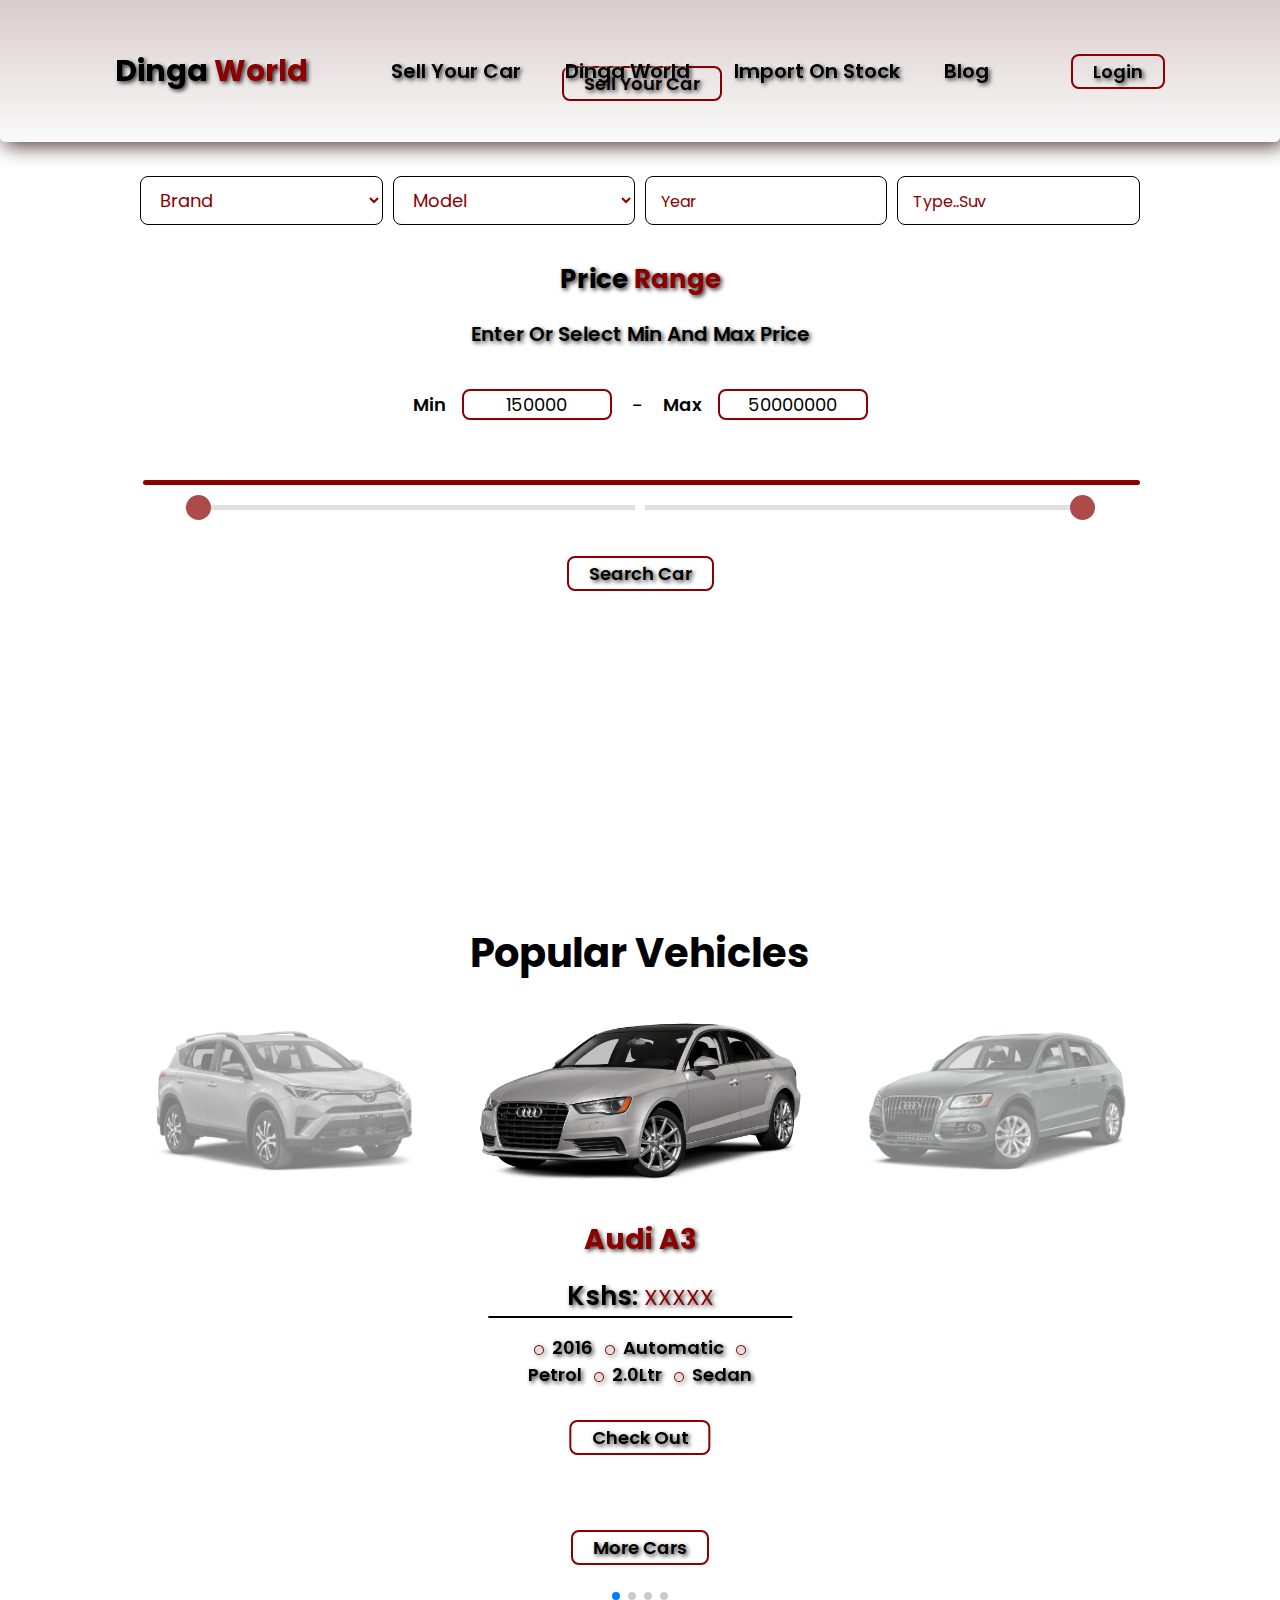
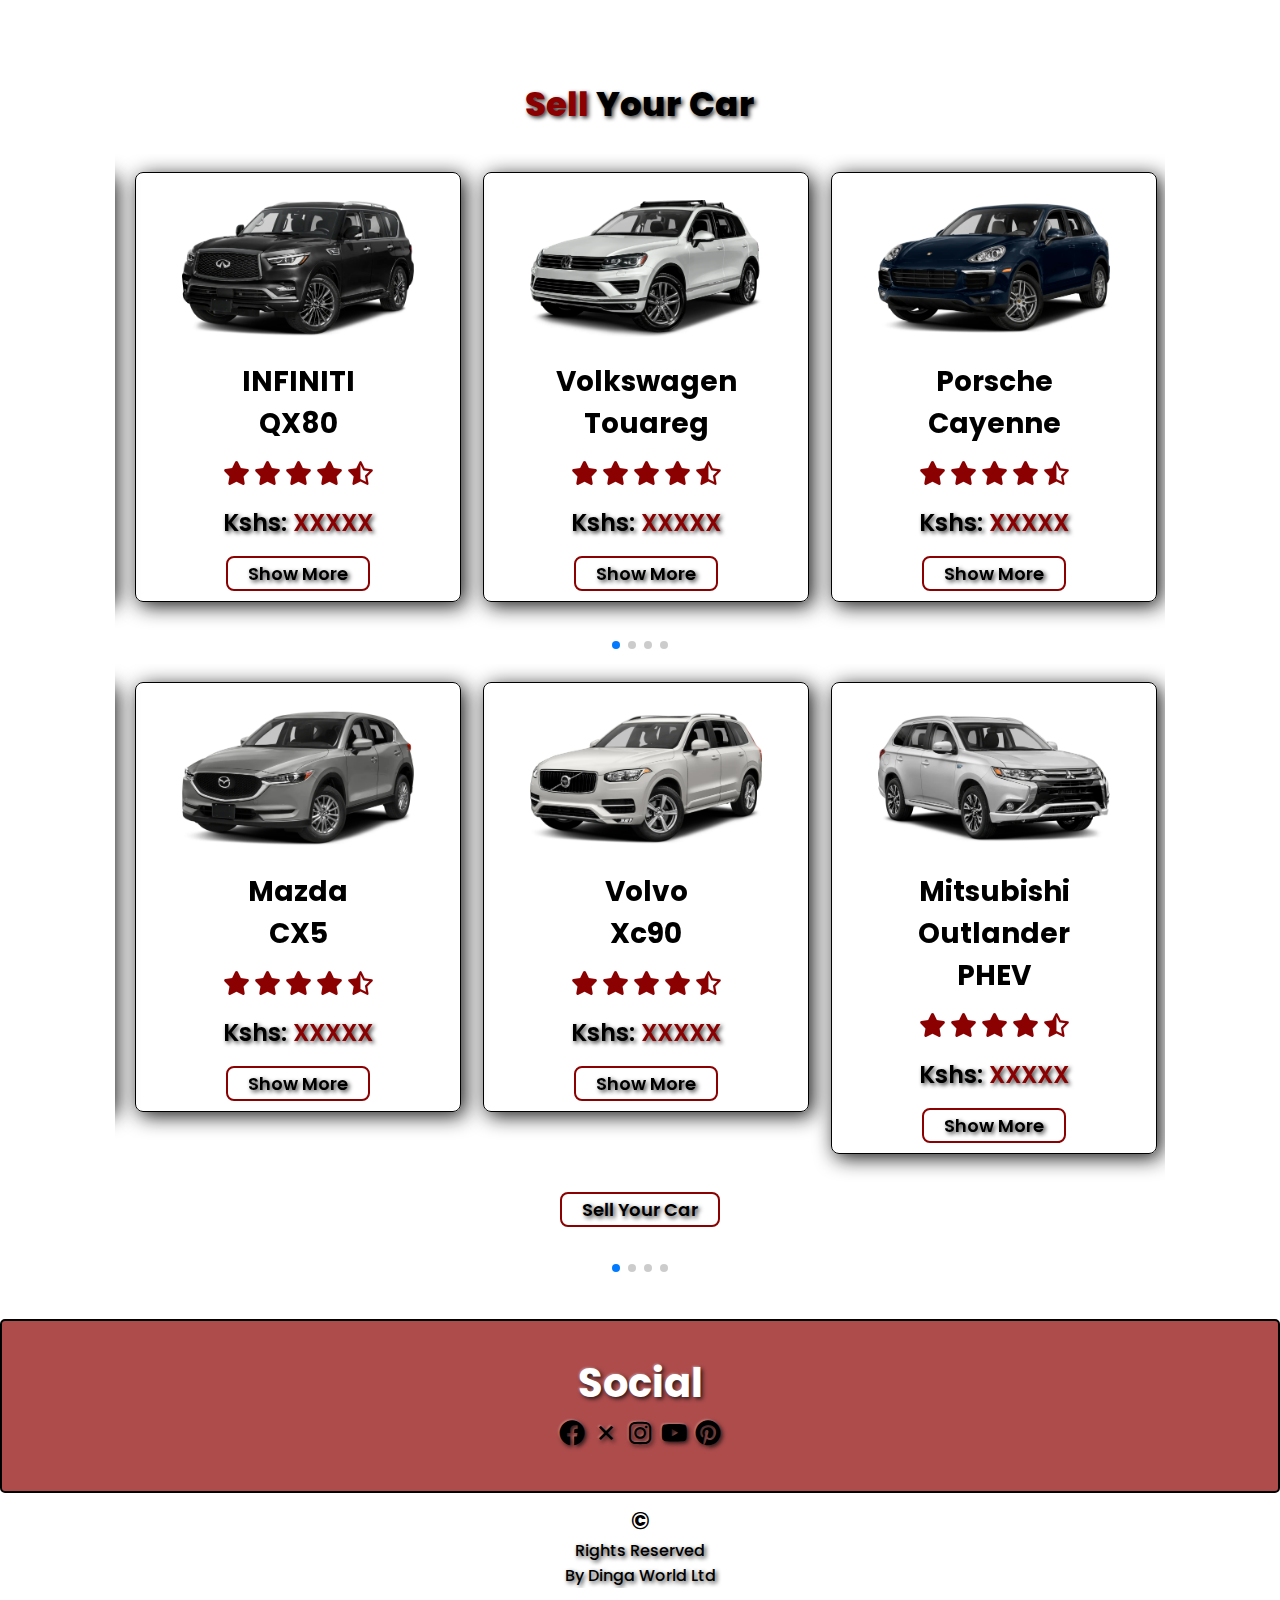
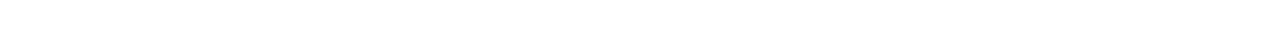
==== commit e95b0049: "car models and script function" ====
--- a/index.html
+++ b/index.html
@@ -50,8 +50,12 @@
         <img class="home-parallax" data-speed="-2" src="Assets/banner dinga world 3.png" alt="">
         <a href="#" class="btn" id="btn1">Sell your car</a>
         <form action="car-search">
-            <input type="brand" placeholder="brand" class="input-box">
-            <input type="name" placeholder="name" class="input-box">
+            <select id="carBrand" class="input-box">
+                <option value="" disabled selected>Brand</option>
+            </select>
+            <select id="carModel" class="input-box">
+                <option value="" disabled selected>Model</option>
+            </select>
             <input type="year" placeholder="year" class="input-box">
             <input type="type" placeholder="type..suv" class="input-box">
             <!-- <input type="submit" value="search car" class="btn"> -->
--- a/style.css
+++ b/style.css
@@ -809,6 +809,7 @@
         /* width: 350px; */
         margin: 16px;
         padding-right: 30px;
+        margin-top: 100px;
     }
     .home h1{
         font-size: 30px;
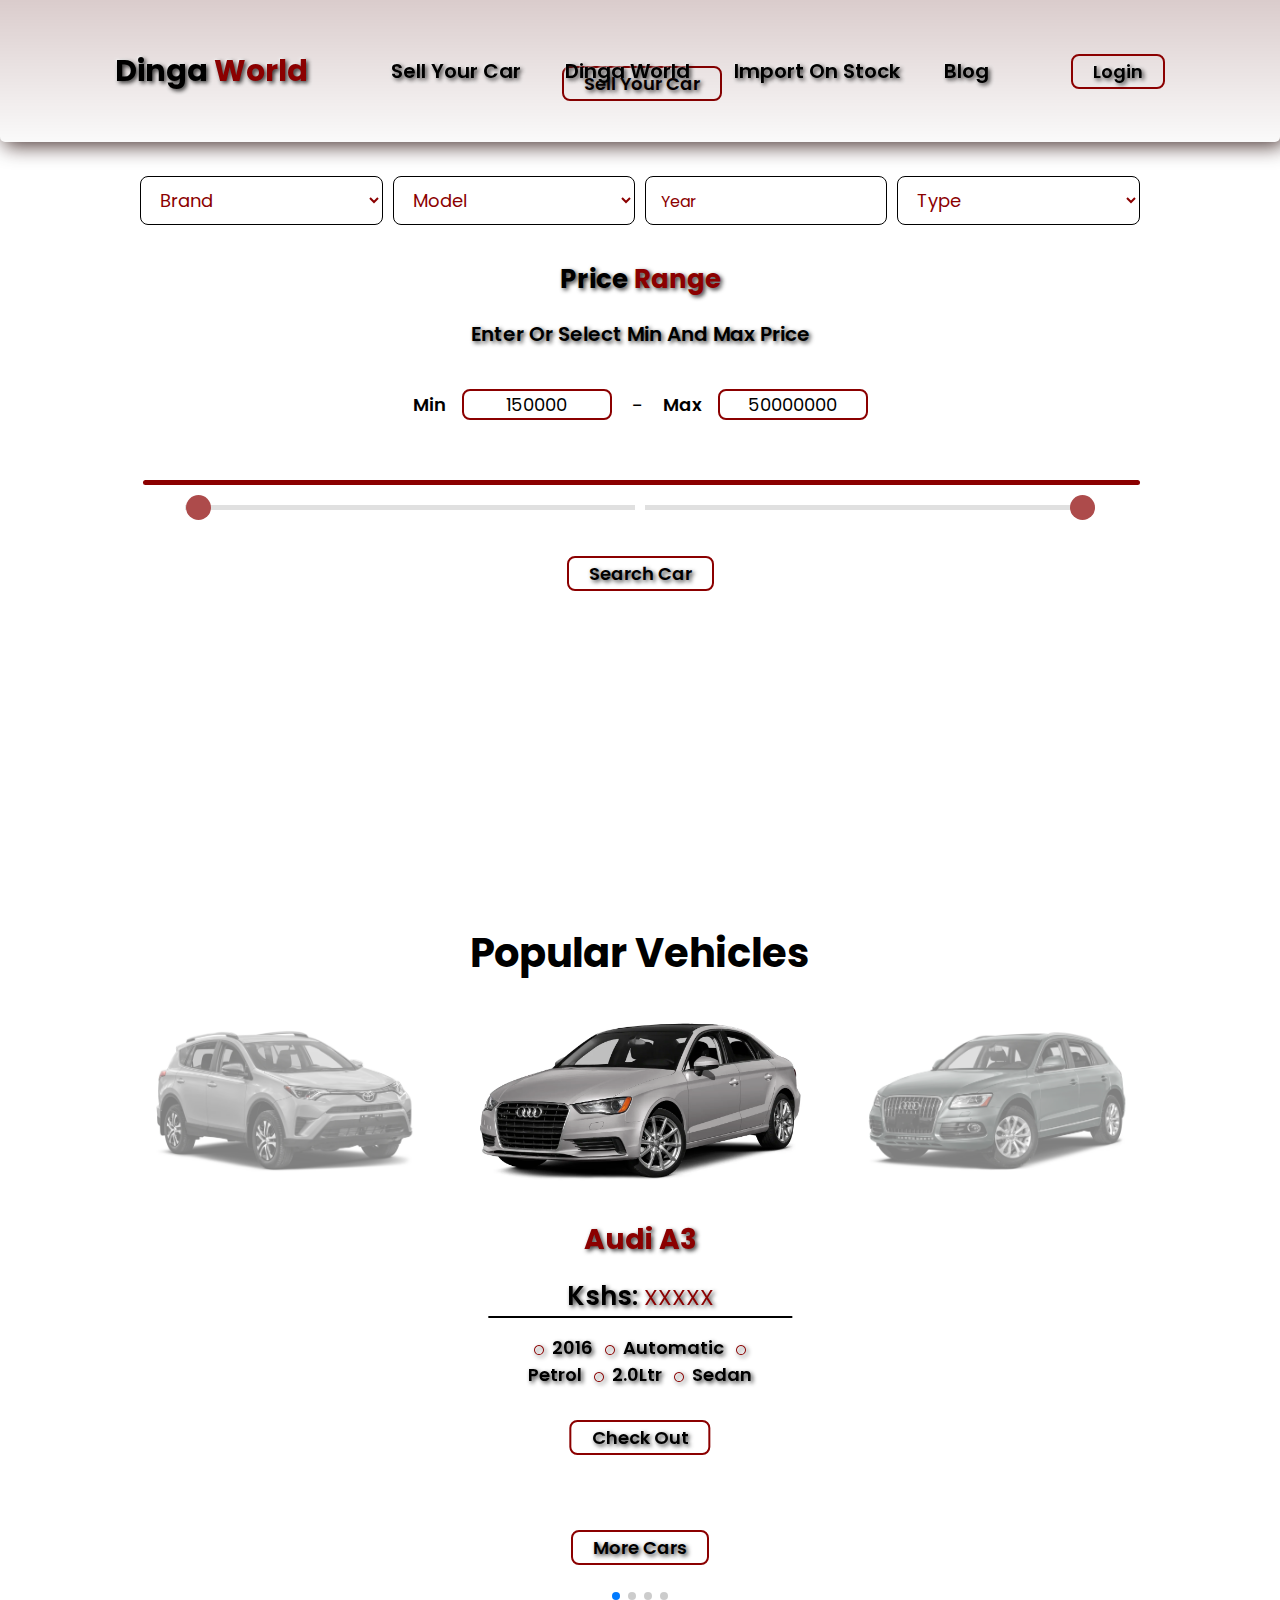
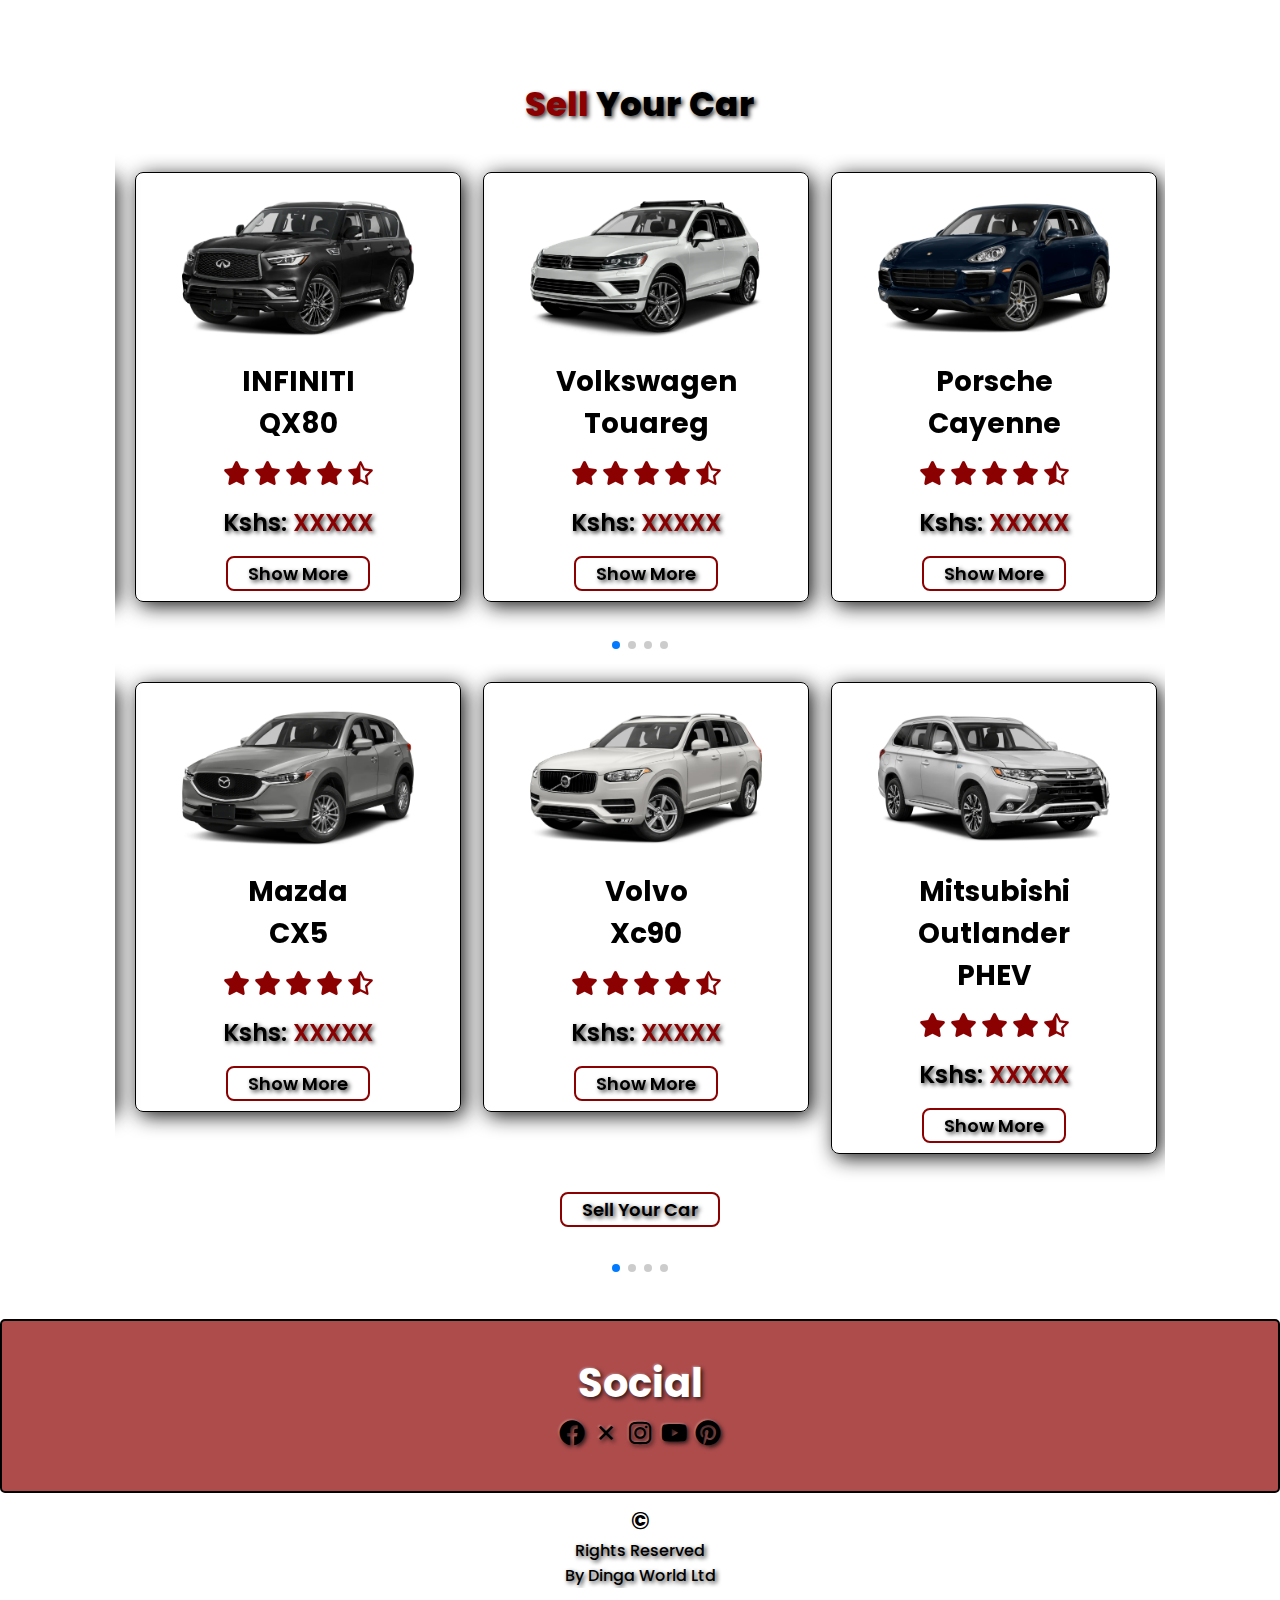
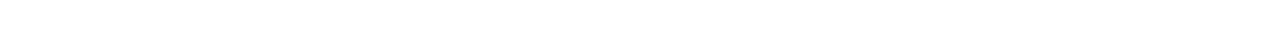
==== commit 020d5241: "added year and body type" ====
--- a/index.html
+++ b/index.html
@@ -56,8 +56,16 @@
             <select id="carModel" class="input-box">
                 <option value="" disabled selected>Model</option>
             </select>
-            <input type="year" placeholder="year" class="input-box">
-            <input type="type" placeholder="type..suv" class="input-box">
+            <input type="number" placeholder="Year" class="input-box" id="carYear" min="1886" max="2024">
+        <select id="carType" class="input-box">
+            <option value="" disabled selected>Type</option>
+            <option value="SUV">SUV</option>
+            <option value="Sedan">Sedan</option>
+            <option value="Hatchback">Hatchback</option>
+            <option value="Coupe">Coupe</option>
+            <option value="Convertible">Convertible</option>
+            <option value="Pickup">Pickup</option>
+        </select>
             <!-- <input type="submit" value="search car" class="btn"> -->
         </form>
         <div class="wrapper">
